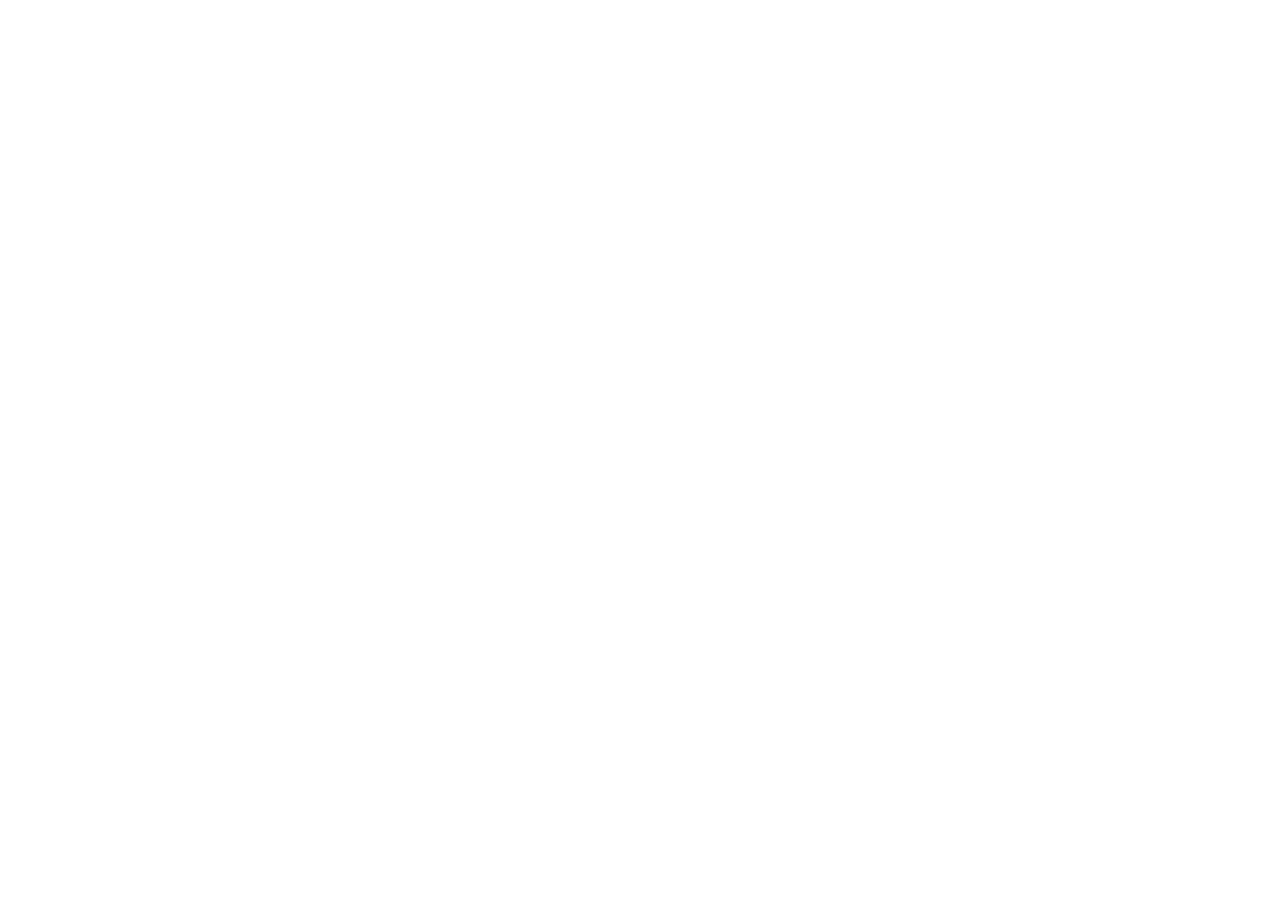
==== index.html @ 4245d14c "Create index.html" ====
<!DOCTYPE html>
<html lang="en">
<head>
    <meta charset="UTF-8">
    <meta http-equiv="X-UA-Compatible" content="IE=edge">
    <meta name="viewport" content="width=device-width, initial-scale=1.0">
    <title>Document</title>
</head>
<body>
    
</body>
</html>
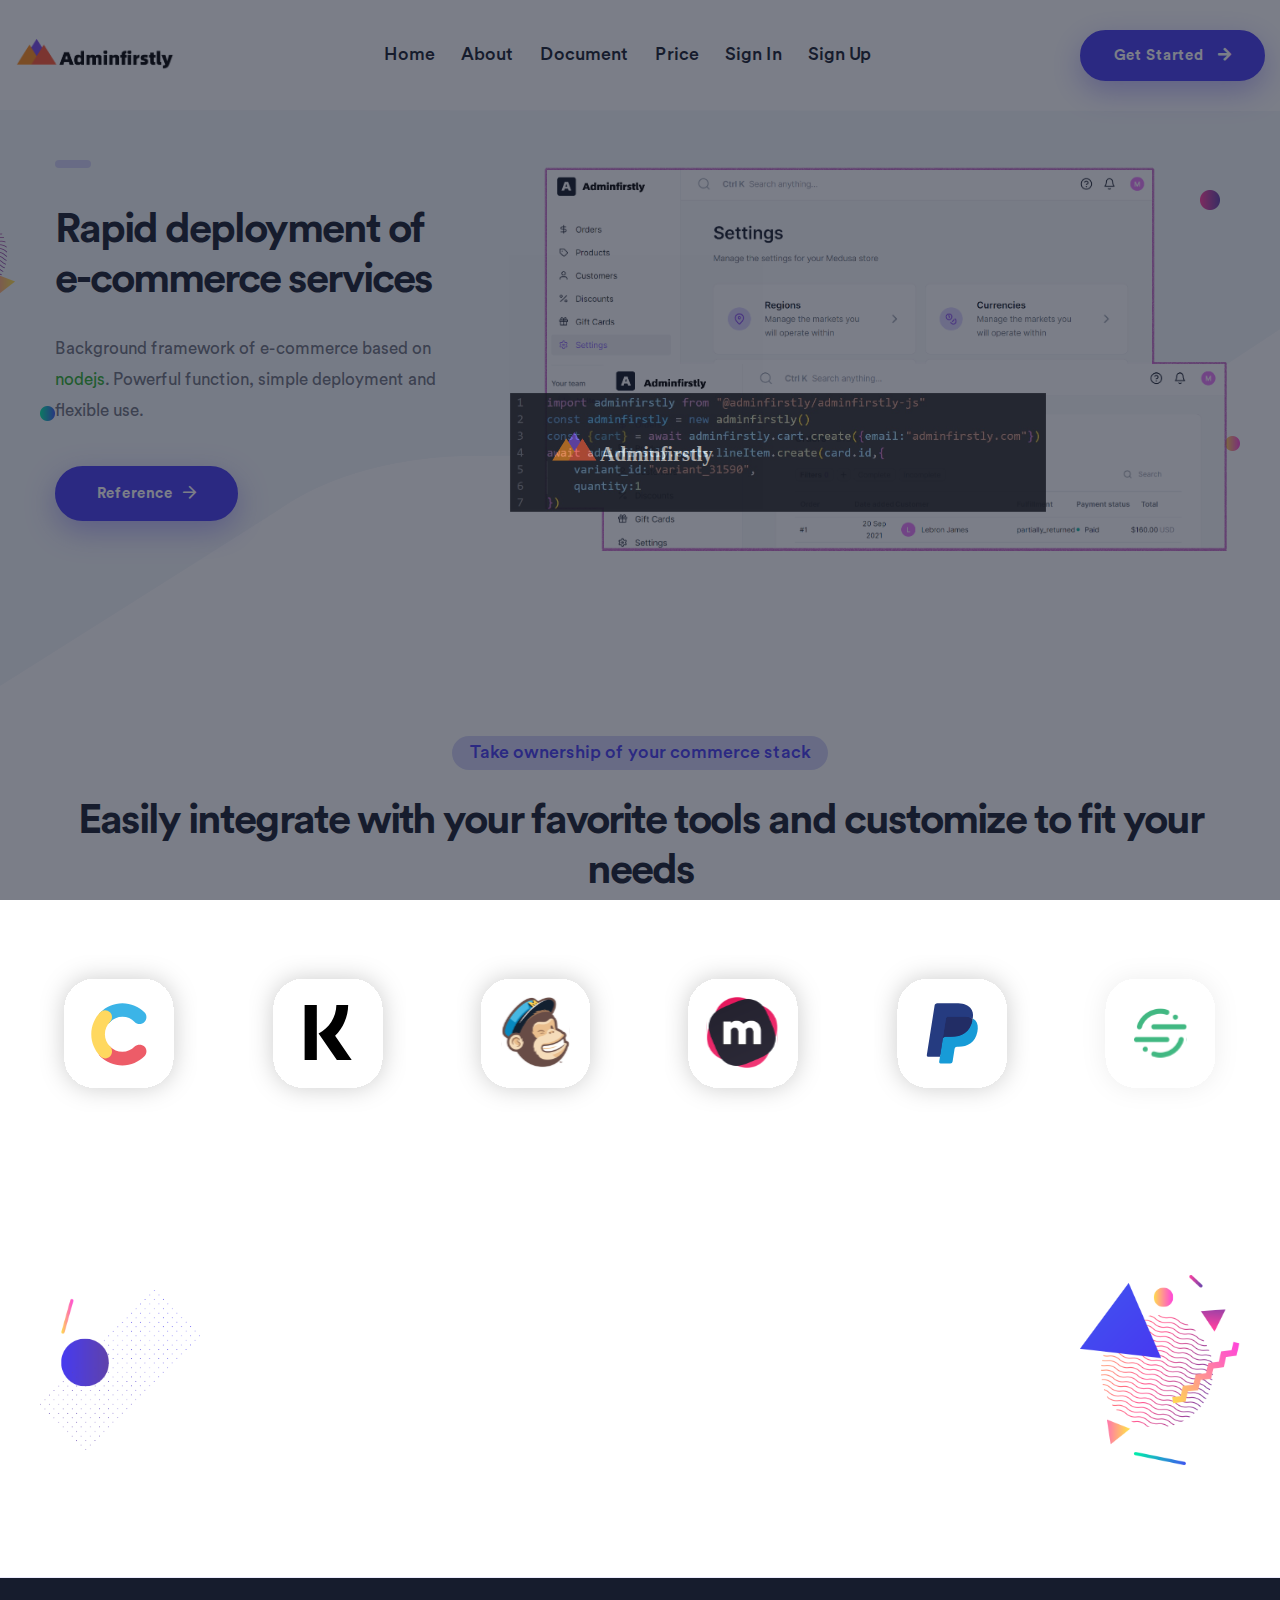
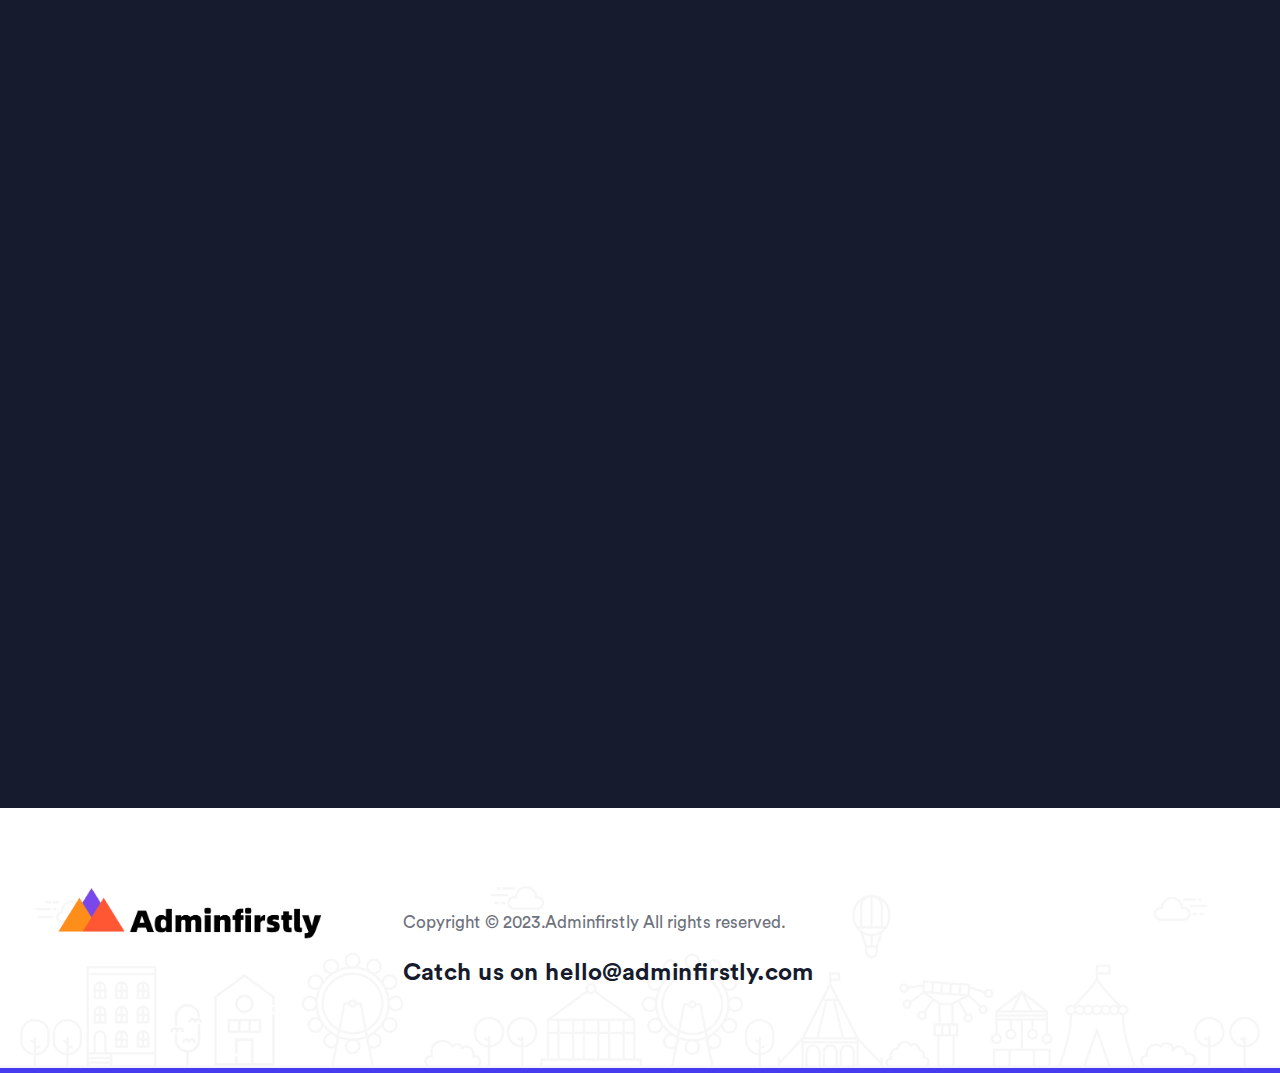
==== commit 1f39d942: "Update index.html" ====
--- a/index.html
+++ b/index.html
@@ -1,12 +1,460 @@
 <!DOCTYPE html>
 <html lang="en">
+
 <head>
     <meta charset="UTF-8">
     <meta http-equiv="X-UA-Compatible" content="IE=edge">
     <meta name="viewport" content="width=device-width, initial-scale=1.0">
-    <title>Document</title>
+    <title>Adminfirstly JS</title>
+
+    <!--====== Bootstrap css ======-->
+    <link rel="stylesheet" href="static/css/bootstrap.min.css">
+    <!--====== Slick Slider ======-->
+    <link rel="stylesheet" href="static/css/slick.min.css">
+    <!--====== Magnific ======-->
+    <link rel="stylesheet" href="static/css/magnific-popup.min.css">
+    <!--====== Nice Select ======-->
+    <link rel="stylesheet" href="static/css/nice-select.min.css">
+    <!--====== Animate CSS ======-->
+    <link rel="stylesheet" href="static/css/animate.min.css">
+    <!--====== Font Awesome ======-->
+    <link rel="stylesheet" href="static/css/all.min.css">
+    <!--====== Flaticon ======-->
+    <link rel="stylesheet" href="static/css/flaticon.css">
+    <!--====== Spacing Css ======-->
+    <link rel="stylesheet" href="static/css/spacing.min.css">
+    <!--====== Main Css ======-->
+    <link rel="stylesheet" href="static/css/style.css">
+    <!--====== Responsive CSS ======-->
+    <link rel="stylesheet" href="static/css/responsive.css">
+    <link rel="stylesheet" href="static/swiper/css/swiper.min.css">
+    <link rel="stylesheet" href="static/layer/theme/default/layer.css">
 </head>
+
 <body>
+    <!--======= Start Preloader =======-->
+    <div id="preloader">
+        <img class="preloader-image" width="180" src="static/picture/logo-dark.svg" alt="preloader">
+    </div>
+    <!--======= End Preloader =======-->
+
+    <!--====== Start Header ======-->
+    <header class="template-header navbar-center sticky-header">
+        <div class="container-fluid container-1430">
+            <div class="header-inner">
+                <div class="header-left">
+                    <div class="branding-and-language-selection">
+                        <div class="brand-logo">
+                            <a href="javascript:void(0)">
+                                <img src="static/picture/logo-1.png" alt="logo">
+                            </a>
+                        </div>
+                        <!-- <div class="language-selection d-none d-md-block">
+                            <select name="language">
+                                <option value="en">English</option>
+                                <option value="bn">Bangla</option>
+                            </select>
+                        </div> -->
+                    </div>
+                </div>
+                <div class="header-center">
+                    <nav class="nav-menu d-none d-xl-block">
+                        <ul>
+                            <li>
+                                <a href="index.html">Home</a>
+                            </li>
+                            <li>
+                                <a href="about.html">About</a>
+                            </li>
+                            
+                            <li>
+                                <a href="javascript:openApi()">Document</a>
+                            </li>
+                            <li>
+                                <a href="pricing.html">Price</a>
+                            </li>
+                            <li class="nav-signin">
+                                <a href="sign-in.html">Sign In</a>
+                            </li>
+                            <li class="nav-signup">
+                                <a href="sign-up.html">Sign Up</a>
+                            </li>
+                            <li class="user-profile">
+                                <i class="far fa-user"></i> <a href="order.html">sd sdfp </a> 
+                            </li>
+                            <li class="sign-out" >
+                                <i class="fa fa-sign-out"></i> <a href="javascript:void(0)">log out</a> 
+                            </li>
+                            
+                        </ul>
+                    </nav>
+                </div>
+                <div class="header-right">
+                    <ul class="header-extra">
+                        <!-- <li class="d-none d-sm-block">
+                            <a href="#" data-toggle="modal" data-target="#search-modal" class="search-btn search-border-right">
+                                <i class="fas fa-search"></i>
+                            </a>
+                        </li> -->
+                        
+                        <li class="d-none d-lg-block">
+                            <a href="javascript:openDoc()" class="template-btn">
+                                Get Started <i class="fas fa-arrow-right"></i>
+                            </a>
+                        </li>
+                        <li class="d-xl-none">
+                            <a href="#" class="navbar-toggler">
+                                <span></span>
+                                <span></span>
+                                <span></span>
+                            </a>
+                        </li>
+                    </ul>
+                </div>
+            </div>
+        </div>
+
+        <!-- Start Mobile Slide Menu -->
+        <div class="mobile-slide-panel">
+            <div class="panel-overlay"></div>
+            <div class="panel-inner">
+                <div class="mobile-logo">
+                    <a href="">
+                        <img src="static/picture/logo-1.png" alt="Landio">
+                    </a>
+                </div>
+                <nav class="mobile-menu">
+                    <ul>
+                        <li>
+                            <a href="index.html">Home</a>
+                        </li>
+                        <li>
+                            <a href="about.html">About</a>
+                        </li>
+                        
+                        <li>
+                            <a href="javascript:openApi()">Document</a>
+                        </li>
+                        <li>
+                            <a href="pricing.html">Price</a>
+                        </li>
+                        <li class="nav-signin">
+                            <a href="sign-in.html">Sign In</a>
+                        </li>
+                        <li class="nav-signup">
+                            <a href="sign-up.html">Sign Up</a>
+                        </li>
+                        <li class="user-profile">
+                            <i class="far fa-user"></i> <a href="order.html">sd sdfp </a> 
+                        </li>
+                        <li class="sign-out" >
+                            <i class="fa fa-sign-out"></i> <a href="javascript:void(0)">log out</a> 
+                        </li>
+                        
+                    </ul>
+                </nav>
+                <a href="#" class="panel-close">
+                    <i class="fal fa-times"></i>
+                </a>
+            </div>
+        </div>
+        <!-- End Mobile Slide Menu -->
+    </header>
+    <!--====== End Header ======-->
+
+    <!-- Start Search From -->
+    <div class="modal fade search-area" id="search-modal" tabindex="-1" role="dialog">
+        <div class="modal-dialog" role="document">
+            <div class="modal-content">
+                <form>
+                    <input type="text" placeholder="Search here...">
+                    <button class="search-btn"><i class="fa fa-search"></i></button>
+                </form>
+            </div>
+        </div>
+    </div>
+    <!-- End Search From -->
+ 
+    <!--====== Start Hero Area ======-->
+    <section class="hero-area-v1">
+        <div class="container">
+            <div class="row no-gutters justify-content-center p-t-50">
+                <div class="col-lg-4 col-md-10 col-sm-9">
+                    <div class="core-feature-text ">
+                        <div class="common-heading tagline-boxed m-b-30">
+                            <span class="tagline"> </span>
+                            <h2 class="title">
+                                Rapid deployment of e-commerce services
+                            </h2>
+                        </div>
+                        <p>
+                            Background framework of e-commerce based on <span style="color:rgb(48, 176, 48);">nodejs</span>.
+                            Powerful function, simple deployment and flexible use.
+                        </p>
+                        <a href="javascript:openDoc()" class="template-btn m-t-40">Reference<i class="far fa-arrow-right"></i></a>
+                    </div>
+                </div>
+                <div class="col-lg-8">
+                    <!-- Feature Box One -->
+                    <div class="row justify-content-center image-boxes-v1 p-l-40 p-l-lg-0">
+                        <div class="active m-b-sm-30">
+                            <div class="thumb">
+                                <img src="static/picture/demo1.png" alt="Image">
+                            </div>
+                        </div>
+                    </div>
+                </div>
+            </div>
+            <div class="hero-particle-effect d-none d-md-block">
+                <img class="particle-1 animate-zoom-fade" src="static/picture/particle-1.png" alt="particle One">
+                <img class="particle-2 animate-float-bob-y" src="static/picture/particle-2.png" alt="particle Two">
+                <img class="particle-3 animate-zoominout" src="static/picture/particle-3.png" alt="particle Three">
+                <img class="particle-4 animate-zoominout" src="static/picture/particle-4.png" alt="particle Four">
+                <img class="particle-5 animate-zoominout" src="static/picture/particle-5.png" alt="particle Five">
+            </div>
+        </div>
+       
+    </section>
+    <!--====== End Hero Area ======-->
+
+    <section class="testimonials-section p-t-50 p-b-50">
+        <div class="container">
+            <div class="row justify-content-center">
+                <div class="col-xl-12 col-lg-12">
+                    <div class="common-heading tagline-boxed text-center m-b-60">
+                        <span class="tagline">Take ownership of your commerce stack</span>
+                        <h2 class="title">Easily integrate with your favorite tools and customize to fit your needs</h2>
+                    </div>
+                </div>
+                <div class="swiper-container">
+                    <div class="swiper-wrapper">
+                      <div class="swiper-slide">
+                          <img src="./static/svg/algolia.svg" alt="">
+                      </div>
+                 
+                      <div class="swiper-slide">
+                          <img src="./static/svg/contentful.svg" alt="">
+                      </div>
+               
+                      <div class="swiper-slide">
+                          <img src="./static/svg/klarna.svg" alt="">
+                      </div>
+                      <div class="swiper-slide">
+                          <img src="./static/svg/mailchimp.svg" alt="">
+                      </div>
+        
+                      <div class="swiper-slide">
+                          <img src="./static/svg/meilisearch.svg" alt="">
+                      </div>
+                      <div class="swiper-slide">
+                          <img src="./static/svg/paypal.svg" alt="">
+                      </div>
+                     
+                      <div class="swiper-slide">
+                          <img src="./static/svg/segment.svg" alt="">
+                      </div>
+                      <div class="swiper-slide">
+                          <img src="./static/svg/sendgrid.svg" alt="">
+                      </div>
+                      <div class="swiper-slide">
+                        <img src="./static/svg/shopify.svg" alt="">
+                      </div>
+                      <div class="swiper-slide">
+                        <img src="./static/svg/slack.svg" alt="">
+                      </div>
+                      <div class="swiper-slide">
+                        <img src="./static/svg/strapi.svg" alt="">
+                      </div>
+                      <div class="swiper-slide">
+                        <img src="./static/svg/twilio.svg" alt="">
+                      </div>
+                    </div>
+                </div>
+             
+            </div>
+            
+        </div>
+    </section>
+
+    <section class="cta-section cta-with-particle border-bottom-primary p-t-50 p-b-50">
+        <div class="container">
+            <div class="row justify-content-center">
+                <div class="col-lg-6">
+                    <div class="cta-content wow fadeInUp" style="visibility: visible; animation-name: fadeInUp;">
+                        <div class="common-heading tagline-boxed m-b-50 text-center">
+                            <span class="tagline">Get in touch</span>
+                            <h2 class="title">Are you a merchant, agency or a potential collaboration partner interested in Adminfirstly?
+                            </h2>
+                        </div>
+
+                        <ul class="cta-btns justify-content-center">
+                            <li>
+                                <a href="#Catchus" class="template-btn">
+                                    Contact us
+                                </a>
+                            </li>
+                            <!-- <li>
+                                <a href="services.html" style="line-height: 50px;">
+                                    I just want to start building
+                                </a>
+                            </li> -->
+                        </ul>
+                    </div>
+                </div>
+            </div>
+            <div class="cta-particle d-none d-md-block">
+                <img class="particle-left" src="static/picture/cta-left-particle-1.png" alt="cta particle 1">
+                <img class="particle-right" src="static/picture/cta-right-particle-1.png" alt="cta particle 2">
+            </div>
+        </div>
+    </section>
+    <!--====== Service Section Start ======-->
+    <section class="service-section bg-heading-color p-t-125 p-b-125">
+        <div class="container">
+            <!-- Common Heading -->
+            <!-- <div class="row justify-content-center">
+                <div class="col-lg-6">
+                    <div class="common-heading tagline-boxed heading-white m-b-50 text-center">
+                        <span class="tagline">What We Do</span>
+                        <h2 class="title">We offer smart saas solutions for better business</h2>
+                    </div>
+                </div>
+            </div> -->
+
+            <!-- Icon Box One -->
+            <div class="row justify-content-center fancy-icon-boxes-v1 boxes-white-version">
+                <div class="col-md-6 col-sm-10 wow fadeInUp" data-wow-delay="0.2s">
+                    <div class="fancy-icon-box m-t-30">
+                        <div class="box-icon">
+                            <img src="static/picture/011.png" alt="service icon one">
+                        </div>
+                        <div class="box-content">
+                            <h4 class="title"><a href="service-details.html">Unlimited extensibility</a></h4>
+                            <p>Break out of your locked solutions, and start developing unique commerce experiences. Adminfirstly's extendable architecture allows you to customize your engine to fit your needs without costly maintenance.</p>
+                        </div>
+                    </div>
+                </div>
+                <div class="col-md-6 col-sm-10 wow fadeInUp" data-wow-delay="0.3s">
+                    <div class="fancy-icon-box m-t-30">
+                        <div class="box-icon">
+                            <img src="static/picture/021.png" alt="service icon one">
+                        </div>
+                        <div class="box-content">
+                            <h4 class="title"><a href="service-details.html">Easy to get started</a></h4>
+                            <p>Our quick starters let you spin up our backend with a fully functional storefront and admin with only a few lines of code. From there on, you can build custom integrations or leverage our pre-built ones.</p>
+                        </div>
+                    </div>
+                </div>
+                <div class="col-md-6 col-sm-10 wow fadeInUp" data-wow-delay="0.4s">
+                    <div class="fancy-icon-box m-t-30">
+                        <div class="box-icon">
+                            <img src="static/picture/03.png" alt="service icon one">
+                        </div>
+                        <div class="box-content">
+                            <h4 class="title"><a href="service-details.html">Production-ready starter</a></h4>
+                            <p>A fully-fledged web shop giving you collections, product pages, customer authentication, checkout flow, and more.</p>
+                        </div>
+                    </div>
+                </div>
+                <div class="col-md-6 col-sm-10 wow fadeInUp" data-wow-delay="0.5s">
+                    <div class="fancy-icon-box m-t-30">
+                        <div class="box-icon">
+                            <img src="static/picture/04.png" alt="service icon one">
+                        </div>
+                        <div class="box-content">
+                            <h4 class="title"><a href="service-details.html">Simple starter template</a></h4>
+                            <p>A simple template for you to get started creating amazing digital commerce experiences.</p>
+                        </div>
+                    </div>
+                </div>
+             
+            </div>
+        </div>
+    </section>
+    <!--====== Service Section End ======-->
+
+ 
+    <a href="#" class="back-to-top" id="scroll-top">
+        <i class="far fa-angle-up"></i>
+    </a>
+    <!--====== End Scroll To Top ======-->
+
+    <!--====== Start Footer ======-->
+    <footer class="template-footer footer-with-image p-t-80 p-b-30">
+        <div class="container">
+            <div class="footer-widgets">
+                <div class="row">
+                    <!-- Single Footer Widget -->
+                    <div class="col-lg-3 col-md-6 col-sm-6">
+                        <div class="widget text-block-widget">
+                            <img src="static/picture/logo-1.png" alt="footer logo">
+                        </div>
+                    </div>
+                    <!-- Single Footer Widget -->
+                    
+                    <!-- Single Footer Widget -->
+                    
+                    <!-- Single Footer Widget -->
+                    <div class="col-lg-9 col-md-6 col-sm-6">
+                        <div class="widget social-widget pl-xl-5">
+                            <!-- <h5 class="widget-title">Follow On</h5>
+                            <ul class="social-links">
+                                <li><a href="#"><i class="fab fa-facebook-f"></i></a></li>
+                                <li><a href="#"><i class="fab fa-twitter"></i></a></li>
+                                <li><a href="#"><i class="fab fa-youtube"></i></a></li>
+                                <li><a href="#"><i class="fab fa-behance"></i></a></li>
+                                <li><a href="#"><i class="fab fa-linkedin"></i></a></li>
+                            </ul> -->
+                            <p class="copyright-text m-t-20">Copyright &copy; 2023.Adminfirstly All rights reserved.</p>
+                            <h4 id="Catchus" class="m-t-20">Catch us on hello@adminfirstly.com</h4>
+                        
+                        </div>
+                    </div>
+                </div>
+            </div>
+        </div>
+    </footer>
+    <!--====== End Footer ======-->
+
+    <!--====== Jquery ======-->
+    <script src="static/js/jquery-3.6.0.min.js"></script>
+    <!--====== Bootstrap ======-->
+    <script src="static/js/bootstrap.min.js"></script>
+    <!--====== Slick slider ======-->
+    <script src="static/js/slick.min.js"></script>
+    <!--====== Magnific ======-->
+    <script src="static/js/jquery.magnific-popup.min.js"></script>
+    <!--====== Isotope Js ======-->
+    <script src="static/js/isotope.pkgd.min.js"></script>
+    <!--====== Inview ======-->
+    <script src="static/js/jquery.inview.min.js"></script>
+    <!--====== Nice Select ======-->
+    <script src="static/js/jquery.nice-select.min.js"></script>
+
+    <script src="static/swiper/js/swiper.min.js"></script>
+    <!--====== Wow ======-->
+    <script src="static/js/wow.min.js"></script>
+    <!--====== Main JS ======-->
+    <script src="static/js/main.js"></script>
+    <script src="static/layer/layer.js"></script>
+    <script>
+        var swiper = new Swiper('.swiper-container', {
+        loop: true, //循环滚动
+        speed: 2500, //滚动速度2500
+        freeMode: true,
+        autoplay: { //匀速滚动
+            delay: 0, //间隔时间0秒
+            stopOnLastSlide: false,
+            disableOnInteraction: false, //触摸后仍然执行
+        },
+        slidesPerView: 6,
     
+        spaceBetween: 50,
+        // init: false,
+    
+    
+        });
+    </script>
 </body>
+
 </html>
--- a/static/css/all.min.css
+++ b/static/css/all.min.css
@@ -0,0 +1,5 @@
+/*!
+ * Font Awesome Pro 5.8.0 by @fontawesome - https://fontawesome.com
+ * License - https://fontawesome.com/license (Commercial License)
+ */
+.fa,.fab,.fal,.far,.fas{-moz-osx-font-smoothing:grayscale;-webkit-font-smoothing:antialiased;display:inline-block;font-style:normal;font-variant:normal;text-rendering:auto;line-height:1}.fa-lg{font-size:1.33333em;line-height:.75em;vertical-align:-.0667em}.fa-xs{font-size:.75em}.fa-sm{font-size:.875em}.fa-1x{font-size:1em}.fa-2x{font-size:2em}.fa-3x{font-size:3em}.fa-4x{font-size:4em}.fa-5x{font-size:5em}.fa-6x{font-size:6em}.fa-7x{font-size:7em}.fa-8x{font-size:8em}.fa-9x{font-size:9em}.fa-10x{font-size:10em}.fa-fw{text-align:center;width:1.25em}.fa-ul{list-style-type:none;margin-left:2.5em;padding-left:0}.fa-ul>li{position:relative}.fa-li{left:-2em;position:absolute;text-align:center;width:2em;line-height:inherit}.fa-border{border:.08em solid #eee;border-radius:.1em;padding:.2em .25em .15em}.fa-pull-left{float:left}.fa-pull-right{float:right}.fa.fa-pull-left,.fab.fa-pull-left,.fal.fa-pull-left,.far.fa-pull-left,.fas.fa-pull-left{margin-right:.3em}.fa.fa-pull-right,.fab.fa-pull-right,.fal.fa-pull-right,.far.fa-pull-right,.fas.fa-pull-right{margin-left:.3em}.fa-spin{animation:fa-spin 2s infinite linear}.fa-pulse{animation:fa-spin 1s infinite steps(8)}@keyframes fa-spin{0%{transform:rotate(0deg)}to{transform:rotate(1turn)}}.fa-rotate-90{-ms-filter:"progid:DXImageTransform.Microsoft.BasicImage(rotation=1)";transform:rotate(90deg)}.fa-rotate-180{-ms-filter:"progid:DXImageTransform.Microsoft.BasicImage(rotation=2)";transform:rotate(180deg)}.fa-rotate-270{-ms-filter:"progid:DXImageTransform.Microsoft.BasicImage(rotation=3)";transform:rotate(270deg)}.fa-flip-horizontal{-ms-filter:"progid:DXImageTransform.Microsoft.BasicImage(rotation=0, mirror=1)";transform:scaleX(-1)}.fa-flip-vertical{transform:scaleY(-1)}.fa-flip-both,.fa-flip-horizontal.fa-flip-vertical,.fa-flip-vertical{-ms-filter:"progid:DXImageTransform.Microsoft.BasicImage(rotation=2, mirror=1)"}.fa-flip-both,.fa-flip-horizontal.fa-flip-vertical{transform:scale(-1)}:root .fa-flip-both,:root .fa-flip-horizontal,:root .fa-flip-vertical,:root .fa-rotate-90,:root .fa-rotate-180,:root .fa-rotate-270{filter:none}.fa-stack{display:inline-block;height:2em;line-height:2em;position:relative;vertical-align:middle;width:2.5em}.fa-stack-1x,.fa-stack-2x{left:0;position:absolute;text-align:center;width:100%}.fa-stack-1x{line-height:inherit}.fa-stack-2x{font-size:2em}.fa-inverse{color:#fff}.fa-500px:before{content:"\f26e"}.fa-abacus:before{content:"\f640"}.fa-accessible-icon:before{content:"\f368"}.fa-accusoft:before{content:"\f369"}.fa-acorn:before{content:"\f6ae"}.fa-acquisitions-incorporated:before{content:"\f6af"}.fa-ad:before{content:"\f641"}.fa-address-book:before{content:"\f2b9"}.fa-address-card:before{content:"\f2bb"}.fa-adjust:before{content:"\f042"}.fa-adn:before{content:"\f170"}.fa-adobe:before{content:"\f778"}.fa-adversal:before{content:"\f36a"}.fa-affiliatetheme:before{content:"\f36b"}.fa-air-freshener:before{content:"\f5d0"}.fa-airbnb:before{content:"\f834"}.fa-alarm-clock:before{content:"\f34e"}.fa-algolia:before{content:"\f36c"}.fa-alicorn:before{content:"\f6b0"}.fa-align-center:before{content:"\f037"}.fa-align-justify:before{content:"\f039"}.fa-align-left:before{content:"\f036"}.fa-align-right:before{content:"\f038"}.fa-alipay:before{content:"\f642"}.fa-allergies:before{content:"\f461"}.fa-amazon:before{content:"\f270"}.fa-amazon-pay:before{content:"\f42c"}.fa-ambulance:before{content:"\f0f9"}.fa-american-sign-language-interpreting:before{content:"\f2a3"}.fa-amilia:before{content:"\f36d"}.fa-analytics:before{content:"\f643"}.fa-anchor:before{content:"\f13d"}.fa-android:before{content:"\f17b"}.fa-angel:before{content:"\f779"}.fa-angellist:before{content:"\f209"}.fa-angle-double-down:before{content:"\f103"}.fa-angle-double-left:before{content:"\f100"}.fa-angle-double-right:before{content:"\f101"}.fa-angle-double-up:before{content:"\f102"}.fa-angle-down:before{content:"\f107"}.fa-angle-left:before{content:"\f104"}.fa-angle-right:before{content:"\f105"}.fa-angle-up:before{content:"\f106"}.fa-angry:before{content:"\f556"}.fa-angrycreative:before{content:"\f36e"}.fa-angular:before{content:"\f420"}.fa-ankh:before{content:"\f644"}.fa-app-store:before{content:"\f36f"}.fa-app-store-ios:before{content:"\f370"}.fa-apper:before{content:"\f371"}.fa-apple:before{content:"\f179"}.fa-apple-alt:before{content:"\f5d1"}.fa-apple-crate:before{content:"\f6b1"}.fa-apple-pay:before{content:"\f415"}.fa-archive:before{content:"\f187"}.fa-archway:before{content:"\f557"}.fa-arrow-alt-circle-down:before{content:"\f358"}.fa-arrow-alt-circle-left:before{content:"\f359"}.fa-arrow-alt-circle-right:before{content:"\f35a"}.fa-arrow-alt-circle-up:before{content:"\f35b"}.fa-arrow-alt-down:before{content:"\f354"}.fa-arrow-alt-from-bottom:before{content:"\f346"}.fa-arrow-alt-from-left:before{content:"\f347"}.fa-arrow-alt-from-right:before{content:"\f348"}.fa-arrow-alt-from-top:before{content:"\f349"}.fa-arrow-alt-left:before{content:"\f355"}.fa-arrow-alt-right:before{content:"\f356"}.fa-arrow-alt-square-down:before{content:"\f350"}.fa-arrow-alt-square-left:before{content:"\f351"}.fa-arrow-alt-square-right:before{content:"\f352"}.fa-arrow-alt-square-up:before{content:"\f353"}.fa-arrow-alt-to-bottom:before{content:"\f34a"}.fa-arrow-alt-to-left:before{content:"\f34b"}.fa-arrow-alt-to-right:before{content:"\f34c"}.fa-arrow-alt-to-top:before{content:"\f34d"}.fa-arrow-alt-up:before{content:"\f357"}.fa-arrow-circle-down:before{content:"\f0ab"}.fa-arrow-circle-left:before{content:"\f0a8"}.fa-arrow-circle-right:before{content:"\f0a9"}.fa-arrow-circle-up:before{content:"\f0aa"}.fa-arrow-down:before{content:"\f063"}.fa-arrow-from-bottom:before{content:"\f342"}.fa-arrow-from-left:before{content:"\f343"}.fa-arrow-from-right:before{content:"\f344"}.fa-arrow-from-top:before{content:"\f345"}.fa-arrow-left:before{content:"\f060"}.fa-arrow-right:before{content:"\f061"}.fa-arrow-square-down:before{content:"\f339"}.fa-arrow-square-left:before{content:"\f33a"}.fa-arrow-square-right:before{content:"\f33b"}.fa-arrow-square-up:before{content:"\f33c"}.fa-arrow-to-bottom:before{content:"\f33d"}.fa-arrow-to-left:before{content:"\f33e"}.fa-arrow-to-right:before{content:"\f340"}.fa-arrow-to-top:before{content:"\f341"}.fa-arrow-up:before{content:"\f062"}.fa-arrows:before{content:"\f047"}.fa-arrows-alt:before{content:"\f0b2"}.fa-arrows-alt-h:before{content:"\f337"}.fa-arrows-alt-v:before{content:"\f338"}.fa-arrows-h:before{content:"\f07e"}.fa-arrows-v:before{content:"\f07d"}.fa-artstation:before{content:"\f77a"}.fa-assistive-listening-systems:before{content:"\f2a2"}.fa-asterisk:before{content:"\f069"}.fa-asymmetrik:before{content:"\f372"}.fa-at:before{content:"\f1fa"}.fa-atlas:before{content:"\f558"}.fa-atlassian:before{content:"\f77b"}.fa-atom:before{content:"\f5d2"}.fa-atom-alt:before{content:"\f5d3"}.fa-audible:before{content:"\f373"}.fa-audio-description:before{content:"\f29e"}.fa-autoprefixer:before{content:"\f41c"}.fa-avianex:before{content:"\f374"}.fa-aviato:before{content:"\f421"}.fa-award:before{content:"\f559"}.fa-aws:before{content:"\f375"}.fa-axe:before{content:"\f6b2"}.fa-axe-battle:before{content:"\f6b3"}.fa-baby:before{content:"\f77c"}.fa-baby-carriage:before{content:"\f77d"}.fa-backpack:before{content:"\f5d4"}.fa-backspace:before{content:"\f55a"}.fa-backward:before{content:"\f04a"}.fa-bacon:before{content:"\f7e5"}.fa-badge:before{content:"\f335"}.fa-badge-check:before{content:"\f336"}.fa-badge-dollar:before{content:"\f645"}.fa-badge-percent:before{content:"\f646"}.fa-badger-honey:before{content:"\f6b4"}.fa-balance-scale:before{content:"\f24e"}.fa-balance-scale-left:before{content:"\f515"}.fa-balance-scale-right:before{content:"\f516"}.fa-ball-pile:before{content:"\f77e"}.fa-ballot:before{content:"\f732"}.fa-ballot-check:before{content:"\f733"}.fa-ban:before{content:"\f05e"}.fa-band-aid:before{content:"\f462"}.fa-bandcamp:before{content:"\f2d5"}.fa-barcode:before{content:"\f02a"}.fa-barcode-alt:before{content:"\f463"}.fa-barcode-read:before{content:"\f464"}.fa-barcode-scan:before{content:"\f465"}.fa-bars:before{content:"\f0c9"}.fa-baseball:before{content:"\f432"}.fa-baseball-ball:before{content:"\f433"}.fa-basketball-ball:before{content:"\f434"}.fa-basketball-hoop:before{content:"\f435"}.fa-bat:before{content:"\f6b5"}.fa-bath:before{content:"\f2cd"}.fa-battery-bolt:before{content:"\f376"}.fa-battery-empty:before{content:"\f244"}.fa-battery-full:before{content:"\f240"}.fa-battery-half:before{content:"\f242"}.fa-battery-quarter:before{content:"\f243"}.fa-battery-slash:before{content:"\f377"}.fa-battery-three-quarters:before{content:"\f241"}.fa-battle-net:before{content:"\f835"}.fa-bed:before{content:"\f236"}.fa-beer:before{content:"\f0fc"}.fa-behance:before{content:"\f1b4"}.fa-behance-square:before{content:"\f1b5"}.fa-bell:before{content:"\f0f3"}.fa-bell-school:before{content:"\f5d5"}.fa-bell-school-slash:before{content:"\f5d6"}.fa-bell-slash:before{content:"\f1f6"}.fa-bells:before{content:"\f77f"}.fa-bezier-curve:before{content:"\f55b"}.fa-bible:before{content:"\f647"}.fa-bicycle:before{content:"\f206"}.fa-bimobject:before{content:"\f378"}.fa-binoculars:before{content:"\f1e5"}.fa-biohazard:before{content:"\f780"}.fa-birthday-cake:before{content:"\f1fd"}.fa-bitbucket:before{content:"\f171"}.fa-bitcoin:before{content:"\f379"}.fa-bity:before{content:"\f37a"}.fa-black-tie:before{content:"\f27e"}.fa-blackberry:before{content:"\f37b"}.fa-blanket:before{content:"\f498"}.fa-blender:before{content:"\f517"}.fa-blender-phone:before{content:"\f6b6"}.fa-blind:before{content:"\f29d"}.fa-blog:before{content:"\f781"}.fa-blogger:before{content:"\f37c"}.fa-blogger-b:before{content:"\f37d"}.fa-bluetooth:before{content:"\f293"}.fa-bluetooth-b:before{content:"\f294"}.fa-bold:before{content:"\f032"}.fa-bolt:before{content:"\f0e7"}.fa-bomb:before{content:"\f1e2"}.fa-bone:before{content:"\f5d7"}.fa-bone-break:before{content:"\f5d8"}.fa-bong:before{content:"\f55c"}.fa-book:before{content:"\f02d"}.fa-book-alt:before{content:"\f5d9"}.fa-book-dead:before{content:"\f6b7"}.fa-book-heart:before{content:"\f499"}.fa-book-medical:before{content:"\f7e6"}.fa-book-open:before{content:"\f518"}.fa-book-reader:before{content:"\f5da"}.fa-book-spells:before{content:"\f6b8"}.fa-book-user:before{content:"\f7e7"}.fa-bookmark:before{content:"\f02e"}.fa-books:before{content:"\f5db"}.fa-books-medical:before{content:"\f7e8"}.fa-boot:before{content:"\f782"}.fa-booth-curtain:before{content:"\f734"}.fa-bootstrap:before{content:"\f836"}.fa-bow-arrow:before{content:"\f6b9"}.fa-bowling-ball:before{content:"\f436"}.fa-bowling-pins:before{content:"\f437"}.fa-box:before{content:"\f466"}.fa-box-alt:before{content:"\f49a"}.fa-box-ballot:before{content:"\f735"}.fa-box-check:before{content:"\f467"}.fa-box-fragile:before{content:"\f49b"}.fa-box-full:before{content:"\f49c"}.fa-box-heart:before{content:"\f49d"}.fa-box-open:before{content:"\f49e"}.fa-box-up:before{content:"\f49f"}.fa-box-usd:before{content:"\f4a0"}.fa-boxes:before{content:"\f468"}.fa-boxes-alt:before{content:"\f4a1"}.fa-boxing-glove:before{content:"\f438"}.fa-brackets:before{content:"\f7e9"}.fa-brackets-curly:before{content:"\f7ea"}.fa-braille:before{content:"\f2a1"}.fa-brain:before{content:"\f5dc"}.fa-bread-loaf:before{content:"\f7eb"}.fa-bread-slice:before{content:"\f7ec"}.fa-briefcase:before{content:"\f0b1"}.fa-briefcase-medical:before{content:"\f469"}.fa-broadcast-tower:before{content:"\f519"}.fa-broom:before{content:"\f51a"}.fa-browser:before{content:"\f37e"}.fa-brush:before{content:"\f55d"}.fa-btc:before{content:"\f15a"}.fa-buffer:before{content:"\f837"}.fa-bug:before{content:"\f188"}.fa-building:before{content:"\f1ad"}.fa-bullhorn:before{content:"\f0a1"}.fa-bullseye:before{content:"\f140"}.fa-bullseye-arrow:before{content:"\f648"}.fa-bullseye-pointer:before{content:"\f649"}.fa-burn:before{content:"\f46a"}.fa-buromobelexperte:before{content:"\f37f"}.fa-burrito:before{content:"\f7ed"}.fa-bus:before{content:"\f207"}.fa-bus-alt:before{content:"\f55e"}.fa-bus-school:before{content:"\f5dd"}.fa-business-time:before{content:"\f64a"}.fa-buysellads:before{content:"\f20d"}.fa-cabinet-filing:before{content:"\f64b"}.fa-calculator:before{content:"\f1ec"}.fa-calculator-alt:before{content:"\f64c"}.fa-calendar:before{content:"\f133"}.fa-calendar-alt:before{content:"\f073"}.fa-calendar-check:before{content:"\f274"}.fa-calendar-day:before{content:"\f783"}.fa-calendar-edit:before{content:"\f333"}.fa-calendar-exclamation:before{content:"\f334"}.fa-calendar-minus:before{content:"\f272"}.fa-calendar-plus:before{content:"\f271"}.fa-calendar-star:before{content:"\f736"}.fa-calendar-times:before{content:"\f273"}.fa-calendar-week:before{content:"\f784"}.fa-camera:before{content:"\f030"}.fa-camera-alt:before{content:"\f332"}.fa-camera-retro:before{content:"\f083"}.fa-campfire:before{content:"\f6ba"}.fa-campground:before{content:"\f6bb"}.fa-canadian-maple-leaf:before{content:"\f785"}.fa-candle-holder:before{content:"\f6bc"}.fa-candy-cane:before{content:"\f786"}.fa-candy-corn:before{content:"\f6bd"}.fa-cannabis:before{content:"\f55f"}.fa-capsules:before{content:"\f46b"}.fa-car:before{content:"\f1b9"}.fa-car-alt:before{content:"\f5de"}.fa-car-battery:before{content:"\f5df"}.fa-car-bump:before{content:"\f5e0"}.fa-car-crash:before{content:"\f5e1"}.fa-car-garage:before{content:"\f5e2"}.fa-car-mechanic:before{content:"\f5e3"}.fa-car-side:before{content:"\f5e4"}.fa-car-tilt:before{content:"\f5e5"}.fa-car-wash:before{content:"\f5e6"}.fa-caret-circle-down:before{content:"\f32d"}.fa-caret-circle-left:before{content:"\f32e"}.fa-caret-circle-right:before{content:"\f330"}.fa-caret-circle-up:before{content:"\f331"}.fa-caret-down:before{content:"\f0d7"}.fa-caret-left:before{content:"\f0d9"}.fa-caret-right:before{content:"\f0da"}.fa-caret-square-down:before{content:"\f150"}.fa-caret-square-left:before{content:"\f191"}.fa-caret-square-right:before{content:"\f152"}.fa-caret-square-up:before{content:"\f151"}.fa-caret-up:before{content:"\f0d8"}.fa-carrot:before{content:"\f787"}.fa-cart-arrow-down:before{content:"\f218"}.fa-cart-plus:before{content:"\f217"}.fa-cash-register:before{content:"\f788"}.fa-cat:before{content:"\f6be"}.fa-cauldron:before{content:"\f6bf"}.fa-cc-amazon-pay:before{content:"\f42d"}.fa-cc-amex:before{content:"\f1f3"}.fa-cc-apple-pay:before{content:"\f416"}.fa-cc-diners-club:before{content:"\f24c"}.fa-cc-discover:before{content:"\f1f2"}.fa-cc-jcb:before{content:"\f24b"}.fa-cc-mastercard:before{content:"\f1f1"}.fa-cc-paypal:before{content:"\f1f4"}.fa-cc-stripe:before{content:"\f1f5"}.fa-cc-visa:before{content:"\f1f0"}.fa-centercode:before{content:"\f380"}.fa-centos:before{content:"\f789"}.fa-certificate:before{content:"\f0a3"}.fa-chair:before{content:"\f6c0"}.fa-chair-office:before{content:"\f6c1"}.fa-chalkboard:before{content:"\f51b"}.fa-chalkboard-teacher:before{content:"\f51c"}.fa-charging-station:before{content:"\f5e7"}.fa-chart-area:before{content:"\f1fe"}.fa-chart-bar:before{content:"\f080"}.fa-chart-line:before{content:"\f201"}.fa-chart-line-down:before{content:"\f64d"}.fa-chart-network:before{content:"\f78a"}.fa-chart-pie:before{content:"\f200"}.fa-chart-pie-alt:before{content:"\f64e"}.fa-chart-scatter:before{content:"\f7ee"}.fa-check:before{content:"\f00c"}.fa-check-circle:before{content:"\f058"}.fa-check-double:before{content:"\f560"}.fa-check-square:before{content:"\f14a"}.fa-cheese:before{content:"\f7ef"}.fa-cheese-swiss:before{content:"\f7f0"}.fa-cheeseburger:before{content:"\f7f1"}.fa-chess:before{content:"\f439"}.fa-chess-bishop:before{content:"\f43a"}.fa-chess-bishop-alt:before{content:"\f43b"}.fa-chess-board:before{content:"\f43c"}.fa-chess-clock:before{content:"\f43d"}.fa-chess-clock-alt:before{content:"\f43e"}.fa-chess-king:before{content:"\f43f"}.fa-chess-king-alt:before{content:"\f440"}.fa-chess-knight:before{content:"\f441"}.fa-chess-knight-alt:before{content:"\f442"}.fa-chess-pawn:before{content:"\f443"}.fa-chess-pawn-alt:before{content:"\f444"}.fa-chess-queen:before{content:"\f445"}.fa-chess-queen-alt:before{content:"\f446"}.fa-chess-rook:before{content:"\f447"}.fa-chess-rook-alt:before{content:"\f448"}.fa-chevron-circle-down:before{content:"\f13a"}.fa-chevron-circle-left:before{content:"\f137"}.fa-chevron-circle-right:before{content:"\f138"}.fa-chevron-circle-up:before{content:"\f139"}.fa-chevron-double-down:before{content:"\f322"}.fa-chevron-double-left:before{content:"\f323"}.fa-chevron-double-right:before{content:"\f324"}.fa-chevron-double-up:before{content:"\f325"}.fa-chevron-down:before{content:"\f078"}.fa-chevron-left:before{content:"\f053"}.fa-chevron-right:before{content:"\f054"}.fa-chevron-square-down:before{content:"\f329"}.fa-chevron-square-left:before{content:"\f32a"}.fa-chevron-square-right:before{content:"\f32b"}.fa-chevron-square-up:before{content:"\f32c"}.fa-chevron-up:before{content:"\f077"}.fa-child:before{content:"\f1ae"}.fa-chimney:before{content:"\f78b"}.fa-chrome:before{content:"\f268"}.fa-chromecast:before{content:"\f838"}.fa-church:before{content:"\f51d"}.fa-circle:before{content:"\f111"}.fa-circle-notch:before{content:"\f1ce"}.fa-city:before{content:"\f64f"}.fa-claw-marks:before{content:"\f6c2"}.fa-clinic-medical:before{content:"\f7f2"}.fa-clipboard:before{content:"\f328"}.fa-clipboard-check:before{content:"\f46c"}.fa-clipboard-list:before{content:"\f46d"}.fa-clipboard-list-check:before{content:"\f737"}.fa-clipboard-prescription:before{content:"\f5e8"}.fa-clipboard-user:before{content:"\f7f3"}.fa-clock:before{content:"\f017"}.fa-clone:before{content:"\f24d"}.fa-closed-captioning:before{content:"\f20a"}.fa-cloud:before{content:"\f0c2"}.fa-cloud-download:before{content:"\f0ed"}.fa-cloud-download-alt:before{content:"\f381"}.fa-cloud-drizzle:before{content:"\f738"}.fa-cloud-hail:before{content:"\f739"}.fa-cloud-hail-mixed:before{content:"\f73a"}.fa-cloud-meatball:before{content:"\f73b"}.fa-cloud-moon:before{content:"\f6c3"}.fa-cloud-moon-rain:before{content:"\f73c"}.fa-cloud-rain:before{content:"\f73d"}.fa-cloud-rainbow:before{content:"\f73e"}.fa-cloud-showers:before{content:"\f73f"}.fa-cloud-showers-heavy:before{content:"\f740"}.fa-cloud-sleet:before{content:"\f741"}.fa-cloud-snow:before{content:"\f742"}.fa-cloud-sun:before{content:"\f6c4"}.fa-cloud-sun-rain:before{content:"\f743"}.fa-cloud-upload:before{content:"\f0ee"}.fa-cloud-upload-alt:before{content:"\f382"}.fa-clouds:before{content:"\f744"}.fa-clouds-moon:before{content:"\f745"}.fa-clouds-sun:before{content:"\f746"}.fa-cloudscale:before{content:"\f383"}.fa-cloudsmith:before{content:"\f384"}.fa-cloudversify:before{content:"\f385"}.fa-club:before{content:"\f327"}.fa-cocktail:before{content:"\f561"}.fa-code:before{content:"\f121"}.fa-code-branch:before{content:"\f126"}.fa-code-commit:before{content:"\f386"}.fa-code-merge:before{content:"\f387"}.fa-codepen:before{content:"\f1cb"}.fa-codiepie:before{content:"\f284"}.fa-coffee:before{content:"\f0f4"}.fa-coffee-togo:before{content:"\f6c5"}.fa-coffin:before{content:"\f6c6"}.fa-cog:before{content:"\f013"}.fa-cogs:before{content:"\f085"}.fa-coins:before{content:"\f51e"}.fa-columns:before{content:"\f0db"}.fa-comment:before{content:"\f075"}.fa-comment-alt:before{content:"\f27a"}.fa-comment-alt-check:before{content:"\f4a2"}.fa-comment-alt-dollar:before{content:"\f650"}.fa-comment-alt-dots:before{content:"\f4a3"}.fa-comment-alt-edit:before{content:"\f4a4"}.fa-comment-alt-exclamation:before{content:"\f4a5"}.fa-comment-alt-lines:before{content:"\f4a6"}.fa-comment-alt-medical:before{content:"\f7f4"}.fa-comment-alt-minus:before{content:"\f4a7"}.fa-comment-alt-plus:before{content:"\f4a8"}.fa-comment-alt-slash:before{content:"\f4a9"}.fa-comment-alt-smile:before{content:"\f4aa"}.fa-comment-alt-times:before{content:"\f4ab"}.fa-comment-check:before{content:"\f4ac"}.fa-comment-dollar:before{content:"\f651"}.fa-comment-dots:before{content:"\f4ad"}.fa-comment-edit:before{content:"\f4ae"}.fa-comment-exclamation:before{content:"\f4af"}.fa-comment-lines:before{content:"\f4b0"}.fa-comment-medical:before{content:"\f7f5"}.fa-comment-minus:before{content:"\f4b1"}.fa-comment-plus:before{content:"\f4b2"}.fa-comment-slash:before{content:"\f4b3"}.fa-comment-smile:before{content:"\f4b4"}.fa-comment-times:before{content:"\f4b5"}.fa-comments:before{content:"\f086"}.fa-comments-alt:before{content:"\f4b6"}.fa-comments-alt-dollar:before{content:"\f652"}.fa-comments-dollar:before{content:"\f653"}.fa-compact-disc:before{content:"\f51f"}.fa-compass:before{content:"\f14e"}.fa-compass-slash:before{content:"\f5e9"}.fa-compress:before{content:"\f066"}.fa-compress-alt:before{content:"\f422"}.fa-compress-arrows-alt:before{content:"\f78c"}.fa-compress-wide:before{content:"\f326"}.fa-concierge-bell:before{content:"\f562"}.fa-confluence:before{content:"\f78d"}.fa-connectdevelop:before{content:"\f20e"}.fa-container-storage:before{content:"\f4b7"}.fa-contao:before{content:"\f26d"}.fa-conveyor-belt:before{content:"\f46e"}.fa-conveyor-belt-alt:before{content:"\f46f"}.fa-cookie:before{content:"\f563"}.fa-cookie-bite:before{content:"\f564"}.fa-copy:before{content:"\f0c5"}.fa-copyright:before{content:"\f1f9"}.fa-corn:before{content:"\f6c7"}.fa-couch:before{content:"\f4b8"}.fa-cow:before{content:"\f6c8"}.fa-cpanel:before{content:"\f388"}.fa-creative-commons:before{content:"\f25e"}.fa-creative-commons-by:before{content:"\f4e7"}.fa-creative-commons-nc:before{content:"\f4e8"}.fa-creative-commons-nc-eu:before{content:"\f4e9"}.fa-creative-commons-nc-jp:before{content:"\f4ea"}.fa-creative-commons-nd:before{content:"\f4eb"}.fa-creative-commons-pd:before{content:"\f4ec"}.fa-creative-commons-pd-alt:before{content:"\f4ed"}.fa-creative-commons-remix:before{content:"\f4ee"}.fa-creative-commons-sa:before{content:"\f4ef"}.fa-creative-commons-sampling:before{content:"\f4f0"}.fa-creative-commons-sampling-plus:before{content:"\f4f1"}.fa-creative-commons-share:before{content:"\f4f2"}.fa-creative-commons-zero:before{content:"\f4f3"}.fa-credit-card:before{content:"\f09d"}.fa-credit-card-blank:before{content:"\f389"}.fa-credit-card-front:before{content:"\f38a"}.fa-cricket:before{content:"\f449"}.fa-critical-role:before{content:"\f6c9"}.fa-croissant:before{content:"\f7f6"}.fa-crop:before{content:"\f125"}.fa-crop-alt:before{content:"\f565"}.fa-cross:before{content:"\f654"}.fa-crosshairs:before{content:"\f05b"}.fa-crow:before{content:"\f520"}.fa-crown:before{content:"\f521"}.fa-crutch:before{content:"\f7f7"}.fa-crutches:before{content:"\f7f8"}.fa-css3:before{content:"\f13c"}.fa-css3-alt:before{content:"\f38b"}.fa-cube:before{content:"\f1b2"}.fa-cubes:before{content:"\f1b3"}.fa-curling:before{content:"\f44a"}.fa-cut:before{content:"\f0c4"}.fa-cuttlefish:before{content:"\f38c"}.fa-d-and-d:before{content:"\f38d"}.fa-d-and-d-beyond:before{content:"\f6ca"}.fa-dagger:before{content:"\f6cb"}.fa-dashcube:before{content:"\f210"}.fa-database:before{content:"\f1c0"}.fa-deaf:before{content:"\f2a4"}.fa-debug:before{content:"\f7f9"}.fa-deer:before{content:"\f78e"}.fa-deer-rudolph:before{content:"\f78f"}.fa-delicious:before{content:"\f1a5"}.fa-democrat:before{content:"\f747"}.fa-deploydog:before{content:"\f38e"}.fa-deskpro:before{content:"\f38f"}.fa-desktop:before{content:"\f108"}.fa-desktop-alt:before{content:"\f390"}.fa-dev:before{content:"\f6cc"}.fa-deviantart:before{content:"\f1bd"}.fa-dewpoint:before{content:"\f748"}.fa-dharmachakra:before{content:"\f655"}.fa-dhl:before{content:"\f790"}.fa-diagnoses:before{content:"\f470"}.fa-diamond:before{content:"\f219"}.fa-diaspora:before{content:"\f791"}.fa-dice:before{content:"\f522"}.fa-dice-d10:before{content:"\f6cd"}.fa-dice-d12:before{content:"\f6ce"}.fa-dice-d20:before{content:"\f6cf"}.fa-dice-d4:before{content:"\f6d0"}.fa-dice-d6:before{content:"\f6d1"}.fa-dice-d8:before{content:"\f6d2"}.fa-dice-five:before{content:"\f523"}.fa-dice-four:before{content:"\f524"}.fa-dice-one:before{content:"\f525"}.fa-dice-six:before{content:"\f526"}.fa-dice-three:before{content:"\f527"}.fa-dice-two:before{content:"\f528"}.fa-digg:before{content:"\f1a6"}.fa-digital-ocean:before{content:"\f391"}.fa-digital-tachograph:before{content:"\f566"}.fa-diploma:before{content:"\f5ea"}.fa-directions:before{content:"\f5eb"}.fa-discord:before{content:"\f392"}.fa-discourse:before{content:"\f393"}.fa-disease:before{content:"\f7fa"}.fa-divide:before{content:"\f529"}.fa-dizzy:before{content:"\f567"}.fa-dna:before{content:"\f471"}.fa-do-not-enter:before{content:"\f5ec"}.fa-dochub:before{content:"\f394"}.fa-docker:before{content:"\f395"}.fa-dog:before{content:"\f6d3"}.fa-dog-leashed:before{content:"\f6d4"}.fa-dollar-sign:before{content:"\f155"}.fa-dolly:before{content:"\f472"}.fa-dolly-empty:before{content:"\f473"}.fa-dolly-flatbed:before{content:"\f474"}.fa-dolly-flatbed-alt:before{content:"\f475"}.fa-dolly-flatbed-empty:before{content:"\f476"}.fa-donate:before{content:"\f4b9"}.fa-door-closed:before{content:"\f52a"}.fa-door-open:before{content:"\f52b"}.fa-dot-circle:before{content:"\f192"}.fa-dove:before{content:"\f4ba"}.fa-download:before{content:"\f019"}.fa-draft2digital:before{content:"\f396"}.fa-drafting-compass:before{content:"\f568"}.fa-dragon:before{content:"\f6d5"}.fa-draw-circle:before{content:"\f5ed"}.fa-draw-polygon:before{content:"\f5ee"}.fa-draw-square:before{content:"\f5ef"}.fa-dreidel:before{content:"\f792"}.fa-dribbble:before{content:"\f17d"}.fa-dribbble-square:before{content:"\f397"}.fa-dropbox:before{content:"\f16b"}.fa-drum:before{content:"\f569"}.fa-drum-steelpan:before{content:"\f56a"}.fa-drumstick:before{content:"\f6d6"}.fa-drumstick-bite:before{content:"\f6d7"}.fa-drupal:before{content:"\f1a9"}.fa-duck:before{content:"\f6d8"}.fa-dumbbell:before{content:"\f44b"}.fa-dumpster:before{content:"\f793"}.fa-dumpster-fire:before{content:"\f794"}.fa-dungeon:before{content:"\f6d9"}.fa-dyalog:before{content:"\f399"}.fa-ear:before{content:"\f5f0"}.fa-ear-muffs:before{content:"\f795"}.fa-earlybirds:before{content:"\f39a"}.fa-ebay:before{content:"\f4f4"}.fa-eclipse:before{content:"\f749"}.fa-eclipse-alt:before{content:"\f74a"}.fa-edge:before{content:"\f282"}.fa-edit:before{content:"\f044"}.fa-egg:before{content:"\f7fb"}.fa-egg-fried:before{content:"\f7fc"}.fa-eject:before{content:"\f052"}.fa-elementor:before{content:"\f430"}.fa-elephant:before{content:"\f6da"}.fa-ellipsis-h:before{content:"\f141"}.fa-ellipsis-h-alt:before{content:"\f39b"}.fa-ellipsis-v:before{content:"\f142"}.fa-ellipsis-v-alt:before{content:"\f39c"}.fa-ello:before{content:"\f5f1"}.fa-ember:before{content:"\f423"}.fa-empire:before{content:"\f1d1"}.fa-empty-set:before{content:"\f656"}.fa-engine-warning:before{content:"\f5f2"}.fa-envelope:before{content:"\f0e0"}.fa-envelope-open:before{content:"\f2b6"}.fa-envelope-open-dollar:before{content:"\f657"}.fa-envelope-open-text:before{content:"\f658"}.fa-envelope-square:before{content:"\f199"}.fa-envira:before{content:"\f299"}.fa-equals:before{content:"\f52c"}.fa-eraser:before{content:"\f12d"}.fa-erlang:before{content:"\f39d"}.fa-ethereum:before{content:"\f42e"}.fa-ethernet:before{content:"\f796"}.fa-etsy:before{content:"\f2d7"}.fa-euro-sign:before{content:"\f153"}.fa-evernote:before{content:"\f839"}.fa-exchange:before{content:"\f0ec"}.fa-exchange-alt:before{content:"\f362"}.fa-exclamation:before{content:"\f12a"}.fa-exclamation-circle:before{content:"\f06a"}.fa-exclamation-square:before{content:"\f321"}.fa-exclamation-triangle:before{content:"\f071"}.fa-expand:before{content:"\f065"}.fa-expand-alt:before{content:"\f424"}.fa-expand-arrows:before{content:"\f31d"}.fa-expand-arrows-alt:before{content:"\f31e"}.fa-expand-wide:before{content:"\f320"}.fa-expeditedssl:before{content:"\f23e"}.fa-external-link:before{content:"\f08e"}.fa-external-link-alt:before{content:"\f35d"}.fa-external-link-square:before{content:"\f14c"}.fa-external-link-square-alt:before{content:"\f360"}.fa-eye:before{content:"\f06e"}.fa-eye-dropper:before{content:"\f1fb"}.fa-eye-evil:before{content:"\f6db"}.fa-eye-slash:before{content:"\f070"}.fa-facebook:before{content:"\f09a"}.fa-facebook-f:before{content:"\f39e"}.fa-facebook-messenger:before{content:"\f39f"}.fa-facebook-square:before{content:"\f082"}.fa-fantasy-flight-games:before{content:"\f6dc"}.fa-fast-backward:before{content:"\f049"}.fa-fast-forward:before{content:"\f050"}.fa-fax:before{content:"\f1ac"}.fa-feather:before{content:"\f52d"}.fa-feather-alt:before{content:"\f56b"}.fa-fedex:before{content:"\f797"}.fa-fedora:before{content:"\f798"}.fa-female:before{content:"\f182"}.fa-field-hockey:before{content:"\f44c"}.fa-fighter-jet:before{content:"\f0fb"}.fa-figma:before{content:"\f799"}.fa-file:before{content:"\f15b"}.fa-file-alt:before{content:"\f15c"}.fa-file-archive:before{content:"\f1c6"}.fa-file-audio:before{content:"\f1c7"}.fa-file-certificate:before{content:"\f5f3"}.fa-file-chart-line:before{content:"\f659"}.fa-file-chart-pie:before{content:"\f65a"}.fa-file-check:before{content:"\f316"}.fa-file-code:before{content:"\f1c9"}.fa-file-contract:before{content:"\f56c"}.fa-file-csv:before{content:"\f6dd"}.fa-file-download:before{content:"\f56d"}.fa-file-edit:before{content:"\f31c"}.fa-file-excel:before{content:"\f1c3"}.fa-file-exclamation:before{content:"\f31a"}.fa-file-export:before{content:"\f56e"}.fa-file-image:before{content:"\f1c5"}.fa-file-import:before{content:"\f56f"}.fa-file-invoice:before{content:"\f570"}.fa-file-invoice-dollar:before{content:"\f571"}.fa-file-medical:before{content:"\f477"}.fa-file-medical-alt:before{content:"\f478"}.fa-file-minus:before{content:"\f318"}.fa-file-pdf:before{content:"\f1c1"}.fa-file-plus:before{content:"\f319"}.fa-file-powerpoint:before{content:"\f1c4"}.fa-file-prescription:before{content:"\f572"}.fa-file-signature:before{content:"\f573"}.fa-file-spreadsheet:before{content:"\f65b"}.fa-file-times:before{content:"\f317"}.fa-file-upload:before{content:"\f574"}.fa-file-user:before{content:"\f65c"}.fa-file-video:before{content:"\f1c8"}.fa-file-word:before{content:"\f1c2"}.fa-files-medical:before{content:"\f7fd"}.fa-fill:before{content:"\f575"}.fa-fill-drip:before{content:"\f576"}.fa-film:before{content:"\f008"}.fa-film-alt:before{content:"\f3a0"}.fa-filter:before{content:"\f0b0"}.fa-fingerprint:before{content:"\f577"}.fa-fire:before{content:"\f06d"}.fa-fire-alt:before{content:"\f7e4"}.fa-fire-extinguisher:before{content:"\f134"}.fa-fire-smoke:before{content:"\f74b"}.fa-firefox:before{content:"\f269"}.fa-fireplace:before{content:"\f79a"}.fa-first-aid:before{content:"\f479"}.fa-first-order:before{content:"\f2b0"}.fa-first-order-alt:before{content:"\f50a"}.fa-firstdraft:before{content:"\f3a1"}.fa-fish:before{content:"\f578"}.fa-fish-cooked:before{content:"\f7fe"}.fa-fist-raised:before{content:"\f6de"}.fa-flag:before{content:"\f024"}.fa-flag-alt:before{content:"\f74c"}.fa-flag-checkered:before{content:"\f11e"}.fa-flag-usa:before{content:"\f74d"}.fa-flame:before{content:"\f6df"}.fa-flask:before{content:"\f0c3"}.fa-flask-poison:before{content:"\f6e0"}.fa-flask-potion:before{content:"\f6e1"}.fa-flickr:before{content:"\f16e"}.fa-flipboard:before{content:"\f44d"}.fa-flower:before{content:"\f7ff"}.fa-flower-daffodil:before{content:"\f800"}.fa-flower-tulip:before{content:"\f801"}.fa-flushed:before{content:"\f579"}.fa-fly:before{content:"\f417"}.fa-fog:before{content:"\f74e"}.fa-folder:before{content:"\f07b"}.fa-folder-minus:before{content:"\f65d"}.fa-folder-open:before{content:"\f07c"}.fa-folder-plus:before{content:"\f65e"}.fa-folder-times:before{content:"\f65f"}.fa-folder-tree:before{content:"\f802"}.fa-folders:before{content:"\f660"}.fa-font:before{content:"\f031"}.fa-font-awesome:before{content:"\f2b4"}.fa-font-awesome-alt:before{content:"\f35c"}.fa-font-awesome-flag:before{content:"\f425"}.fa-font-awesome-logo-full:before{content:"\f4e6"}.fa-fonticons:before{content:"\f280"}.fa-fonticons-fi:before{content:"\f3a2"}.fa-football-ball:before{content:"\f44e"}.fa-football-helmet:before{content:"\f44f"}.fa-forklift:before{content:"\f47a"}.fa-fort-awesome:before{content:"\f286"}.fa-fort-awesome-alt:before{content:"\f3a3"}.fa-forumbee:before{content:"\f211"}.fa-forward:before{content:"\f04e"}.fa-foursquare:before{content:"\f180"}.fa-fragile:before{content:"\f4bb"}.fa-free-code-camp:before{content:"\f2c5"}.fa-freebsd:before{content:"\f3a4"}.fa-french-fries:before{content:"\f803"}.fa-frog:before{content:"\f52e"}.fa-frosty-head:before{content:"\f79b"}.fa-frown:before{content:"\f119"}.fa-frown-open:before{content:"\f57a"}.fa-fulcrum:before{content:"\f50b"}.fa-function:before{content:"\f661"}.fa-funnel-dollar:before{content:"\f662"}.fa-futbol:before{content:"\f1e3"}.fa-galactic-republic:before{content:"\f50c"}.fa-galactic-senate:before{content:"\f50d"}.fa-gamepad:before{content:"\f11b"}.fa-gas-pump:before{content:"\f52f"}.fa-gas-pump-slash:before{content:"\f5f4"}.fa-gavel:before{content:"\f0e3"}.fa-gem:before{content:"\f3a5"}.fa-genderless:before{content:"\f22d"}.fa-get-pocket:before{content:"\f265"}.fa-gg:before{content:"\f260"}.fa-gg-circle:before{content:"\f261"}.fa-ghost:before{content:"\f6e2"}.fa-gift:before{content:"\f06b"}.fa-gift-card:before{content:"\f663"}.fa-gifts:before{content:"\f79c"}.fa-gingerbread-man:before{content:"\f79d"}.fa-git:before{content:"\f1d3"}.fa-git-square:before{content:"\f1d2"}.fa-github:before{content:"\f09b"}.fa-github-alt:before{content:"\f113"}.fa-github-square:before{content:"\f092"}.fa-gitkraken:before{content:"\f3a6"}.fa-gitlab:before{content:"\f296"}.fa-gitter:before{content:"\f426"}.fa-glass:before{content:"\f804"}.fa-glass-champagne:before{content:"\f79e"}.fa-glass-cheers:before{content:"\f79f"}.fa-glass-martini:before{content:"\f000"}.fa-glass-martini-alt:before{content:"\f57b"}.fa-glass-whiskey:before{content:"\f7a0"}.fa-glass-whiskey-rocks:before{content:"\f7a1"}.fa-glasses:before{content:"\f530"}.fa-glasses-alt:before{content:"\f5f5"}.fa-glide:before{content:"\f2a5"}.fa-glide-g:before{content:"\f2a6"}.fa-globe:before{content:"\f0ac"}.fa-globe-africa:before{content:"\f57c"}.fa-globe-americas:before{content:"\f57d"}.fa-globe-asia:before{content:"\f57e"}.fa-globe-europe:before{content:"\f7a2"}.fa-globe-snow:before{content:"\f7a3"}.fa-globe-stand:before{content:"\f5f6"}.fa-gofore:before{content:"\f3a7"}.fa-golf-ball:before{content:"\f450"}.fa-golf-club:before{content:"\f451"}.fa-goodreads:before{content:"\f3a8"}.fa-goodreads-g:before{content:"\f3a9"}.fa-google:before{content:"\f1a0"}.fa-google-drive:before{content:"\f3aa"}.fa-google-play:before{content:"\f3ab"}.fa-google-plus:before{content:"\f2b3"}.fa-google-plus-g:before{content:"\f0d5"}.fa-google-plus-square:before{content:"\f0d4"}.fa-google-wallet:before{content:"\f1ee"}.fa-gopuram:before{content:"\f664"}.fa-graduation-cap:before{content:"\f19d"}.fa-gratipay:before{content:"\f184"}.fa-grav:before{content:"\f2d6"}.fa-greater-than:before{content:"\f531"}.fa-greater-than-equal:before{content:"\f532"}.fa-grimace:before{content:"\f57f"}.fa-grin:before{content:"\f580"}.fa-grin-alt:before{content:"\f581"}.fa-grin-beam:before{content:"\f582"}.fa-grin-beam-sweat:before{content:"\f583"}.fa-grin-hearts:before{content:"\f584"}.fa-grin-squint:before{content:"\f585"}.fa-grin-squint-tears:before{content:"\f586"}.fa-grin-stars:before{content:"\f587"}.fa-grin-tears:before{content:"\f588"}.fa-grin-tongue:before{content:"\f589"}.fa-grin-tongue-squint:before{content:"\f58a"}.fa-grin-tongue-wink:before{content:"\f58b"}.fa-grin-wink:before{content:"\f58c"}.fa-grip-horizontal:before{content:"\f58d"}.fa-grip-lines:before{content:"\f7a4"}.fa-grip-lines-vertical:before{content:"\f7a5"}.fa-grip-vertical:before{content:"\f58e"}.fa-gripfire:before{content:"\f3ac"}.fa-grunt:before{content:"\f3ad"}.fa-guitar:before{content:"\f7a6"}.fa-gulp:before{content:"\f3ae"}.fa-h-square:before{content:"\f0fd"}.fa-h1:before{content:"\f313"}.fa-h2:before{content:"\f314"}.fa-h3:before{content:"\f315"}.fa-hacker-news:before{content:"\f1d4"}.fa-hacker-news-square:before{content:"\f3af"}.fa-hackerrank:before{content:"\f5f7"}.fa-hamburger:before{content:"\f805"}.fa-hammer:before{content:"\f6e3"}.fa-hammer-war:before{content:"\f6e4"}.fa-hamsa:before{content:"\f665"}.fa-hand-heart:before{content:"\f4bc"}.fa-hand-holding:before{content:"\f4bd"}.fa-hand-holding-box:before{content:"\f47b"}.fa-hand-holding-heart:before{content:"\f4be"}.fa-hand-holding-magic:before{content:"\f6e5"}.fa-hand-holding-seedling:before{content:"\f4bf"}.fa-hand-holding-usd:before{content:"\f4c0"}.fa-hand-holding-water:before{content:"\f4c1"}.fa-hand-lizard:before{content:"\f258"}.fa-hand-middle-finger:before{content:"\f806"}.fa-hand-paper:before{content:"\f256"}.fa-hand-peace:before{content:"\f25b"}.fa-hand-point-down:before{content:"\f0a7"}.fa-hand-point-left:before{content:"\f0a5"}.fa-hand-point-right:before{content:"\f0a4"}.fa-hand-point-up:before{content:"\f0a6"}.fa-hand-pointer:before{content:"\f25a"}.fa-hand-receiving:before{content:"\f47c"}.fa-hand-rock:before{content:"\f255"}.fa-hand-scissors:before{content:"\f257"}.fa-hand-spock:before{content:"\f259"}.fa-hands:before{content:"\f4c2"}.fa-hands-heart:before{content:"\f4c3"}.fa-hands-helping:before{content:"\f4c4"}.fa-hands-usd:before{content:"\f4c5"}.fa-handshake:before{content:"\f2b5"}.fa-handshake-alt:before{content:"\f4c6"}.fa-hanukiah:before{content:"\f6e6"}.fa-hard-hat:before{content:"\f807"}.fa-hashtag:before{content:"\f292"}.fa-hat-santa:before{content:"\f7a7"}.fa-hat-winter:before{content:"\f7a8"}.fa-hat-witch:before{content:"\f6e7"}.fa-hat-wizard:before{content:"\f6e8"}.fa-haykal:before{content:"\f666"}.fa-hdd:before{content:"\f0a0"}.fa-head-side:before{content:"\f6e9"}.fa-head-side-brain:before{content:"\f808"}.fa-head-side-medical:before{content:"\f809"}.fa-head-vr:before{content:"\f6ea"}.fa-heading:before{content:"\f1dc"}.fa-headphones:before{content:"\f025"}.fa-headphones-alt:before{content:"\f58f"}.fa-headset:before{content:"\f590"}.fa-heart:before{content:"\f004"}.fa-heart-broken:before{content:"\f7a9"}.fa-heart-circle:before{content:"\f4c7"}.fa-heart-rate:before{content:"\f5f8"}.fa-heart-square:before{content:"\f4c8"}.fa-heartbeat:before{content:"\f21e"}.fa-helicopter:before{content:"\f533"}.fa-helmet-battle:before{content:"\f6eb"}.fa-hexagon:before{content:"\f312"}.fa-highlighter:before{content:"\f591"}.fa-hiking:before{content:"\f6ec"}.fa-hippo:before{content:"\f6ed"}.fa-hips:before{content:"\f452"}.fa-hire-a-helper:before{content:"\f3b0"}.fa-history:before{content:"\f1da"}.fa-hockey-mask:before{content:"\f6ee"}.fa-hockey-puck:before{content:"\f453"}.fa-hockey-sticks:before{content:"\f454"}.fa-holly-berry:before{content:"\f7aa"}.fa-home:before{content:"\f015"}.fa-home-alt:before{content:"\f80a"}.fa-home-heart:before{content:"\f4c9"}.fa-home-lg:before{content:"\f80b"}.fa-home-lg-alt:before{content:"\f80c"}.fa-hood-cloak:before{content:"\f6ef"}.fa-hooli:before{content:"\f427"}.fa-hornbill:before{content:"\f592"}.fa-horse:before{content:"\f6f0"}.fa-horse-head:before{content:"\f7ab"}.fa-hospital:before{content:"\f0f8"}.fa-hospital-alt:before{content:"\f47d"}.fa-hospital-symbol:before{content:"\f47e"}.fa-hospital-user:before{content:"\f80d"}.fa-hospitals:before{content:"\f80e"}.fa-hot-tub:before{content:"\f593"}.fa-hotdog:before{content:"\f80f"}.fa-hotel:before{content:"\f594"}.fa-hotjar:before{content:"\f3b1"}.fa-hourglass:before{content:"\f254"}.fa-hourglass-end:before{content:"\f253"}.fa-hourglass-half:before{content:"\f252"}.fa-hourglass-start:before{content:"\f251"}.fa-house-damage:before{content:"\f6f1"}.fa-house-flood:before{content:"\f74f"}.fa-houzz:before{content:"\f27c"}.fa-hryvnia:before{content:"\f6f2"}.fa-html5:before{content:"\f13b"}.fa-hubspot:before{content:"\f3b2"}.fa-humidity:before{content:"\f750"}.fa-hurricane:before{content:"\f751"}.fa-i-cursor:before{content:"\f246"}.fa-ice-cream:before{content:"\f810"}.fa-ice-skate:before{content:"\f7ac"}.fa-icicles:before{content:"\f7ad"}.fa-id-badge:before{content:"\f2c1"}.fa-id-card:before{content:"\f2c2"}.fa-id-card-alt:before{content:"\f47f"}.fa-igloo:before{content:"\f7ae"}.fa-image:before{content:"\f03e"}.fa-images:before{content:"\f302"}.fa-imdb:before{content:"\f2d8"}.fa-inbox:before{content:"\f01c"}.fa-inbox-in:before{content:"\f310"}.fa-inbox-out:before{content:"\f311"}.fa-indent:before{content:"\f03c"}.fa-industry:before{content:"\f275"}.fa-industry-alt:before{content:"\f3b3"}.fa-infinity:before{content:"\f534"}.fa-info:before{content:"\f129"}.fa-info-circle:before{content:"\f05a"}.fa-info-square:before{content:"\f30f"}.fa-inhaler:before{content:"\f5f9"}.fa-instagram:before{content:"\f16d"}.fa-integral:before{content:"\f667"}.fa-intercom:before{content:"\f7af"}.fa-internet-explorer:before{content:"\f26b"}.fa-intersection:before{content:"\f668"}.fa-inventory:before{content:"\f480"}.fa-invision:before{content:"\f7b0"}.fa-ioxhost:before{content:"\f208"}.fa-island-tropical:before{content:"\f811"}.fa-italic:before{content:"\f033"}.fa-itch-io:before{content:"\f83a"}.fa-itunes:before{content:"\f3b4"}.fa-itunes-note:before{content:"\f3b5"}.fa-jack-o-lantern:before{content:"\f30e"}.fa-java:before{content:"\f4e4"}.fa-jedi:before{content:"\f669"}.fa-jedi-order:before{content:"\f50e"}.fa-jenkins:before{content:"\f3b6"}.fa-jira:before{content:"\f7b1"}.fa-joget:before{content:"\f3b7"}.fa-joint:before{content:"\f595"}.fa-joomla:before{content:"\f1aa"}.fa-journal-whills:before{content:"\f66a"}.fa-js:before{content:"\f3b8"}.fa-js-square:before{content:"\f3b9"}.fa-jsfiddle:before{content:"\f1cc"}.fa-kaaba:before{content:"\f66b"}.fa-kaggle:before{content:"\f5fa"}.fa-key:before{content:"\f084"}.fa-key-skeleton:before{content:"\f6f3"}.fa-keybase:before{content:"\f4f5"}.fa-keyboard:before{content:"\f11c"}.fa-keycdn:before{content:"\f3ba"}.fa-keynote:before{content:"\f66c"}.fa-khanda:before{content:"\f66d"}.fa-kickstarter:before{content:"\f3bb"}.fa-kickstarter-k:before{content:"\f3bc"}.fa-kidneys:before{content:"\f5fb"}.fa-kiss:before{content:"\f596"}.fa-kiss-beam:before{content:"\f597"}.fa-kiss-wink-heart:before{content:"\f598"}.fa-kite:before{content:"\f6f4"}.fa-kiwi-bird:before{content:"\f535"}.fa-knife-kitchen:before{content:"\f6f5"}.fa-korvue:before{content:"\f42f"}.fa-lambda:before{content:"\f66e"}.fa-lamp:before{content:"\f4ca"}.fa-landmark:before{content:"\f66f"}.fa-landmark-alt:before{content:"\f752"}.fa-language:before{content:"\f1ab"}.fa-laptop:before{content:"\f109"}.fa-laptop-code:before{content:"\f5fc"}.fa-laptop-medical:before{content:"\f812"}.fa-laravel:before{content:"\f3bd"}.fa-lastfm:before{content:"\f202"}.fa-lastfm-square:before{content:"\f203"}.fa-laugh:before{content:"\f599"}.fa-laugh-beam:before{content:"\f59a"}.fa-laugh-squint:before{content:"\f59b"}.fa-laugh-wink:before{content:"\f59c"}.fa-layer-group:before{content:"\f5fd"}.fa-layer-minus:before{content:"\f5fe"}.fa-layer-plus:before{content:"\f5ff"}.fa-leaf:before{content:"\f06c"}.fa-leaf-heart:before{content:"\f4cb"}.fa-leaf-maple:before{content:"\f6f6"}.fa-leaf-oak:before{content:"\f6f7"}.fa-leanpub:before{content:"\f212"}.fa-lemon:before{content:"\f094"}.fa-less:before{content:"\f41d"}.fa-less-than:before{content:"\f536"}.fa-less-than-equal:before{content:"\f537"}.fa-level-down:before{content:"\f149"}.fa-level-down-alt:before{content:"\f3be"}.fa-level-up:before{content:"\f148"}.fa-level-up-alt:before{content:"\f3bf"}.fa-life-ring:before{content:"\f1cd"}.fa-lightbulb:before{content:"\f0eb"}.fa-lightbulb-dollar:before{content:"\f670"}.fa-lightbulb-exclamation:before{content:"\f671"}.fa-lightbulb-on:before{content:"\f672"}.fa-lightbulb-slash:before{content:"\f673"}.fa-lights-holiday:before{content:"\f7b2"}.fa-line:before{content:"\f3c0"}.fa-link:before{content:"\f0c1"}.fa-linkedin:before{content:"\f08c"}.fa-linkedin-in:before{content:"\f0e1"}.fa-linode:before{content:"\f2b8"}.fa-linux:before{content:"\f17c"}.fa-lips:before{content:"\f600"}.fa-lira-sign:before{content:"\f195"}.fa-list:before{content:"\f03a"}.fa-list-alt:before{content:"\f022"}.fa-list-ol:before{content:"\f0cb"}.fa-list-ul:before{content:"\f0ca"}.fa-location:before{content:"\f601"}.fa-location-arrow:before{content:"\f124"}.fa-location-circle:before{content:"\f602"}.fa-location-slash:before{content:"\f603"}.fa-lock:before{content:"\f023"}.fa-lock-alt:before{content:"\f30d"}.fa-lock-open:before{content:"\f3c1"}.fa-lock-open-alt:before{content:"\f3c2"}.fa-long-arrow-alt-down:before{content:"\f309"}.fa-long-arrow-alt-left:before{content:"\f30a"}.fa-long-arrow-alt-right:before{content:"\f30b"}.fa-long-arrow-alt-up:before{content:"\f30c"}.fa-long-arrow-down:before{content:"\f175"}.fa-long-arrow-left:before{content:"\f177"}.fa-long-arrow-right:before{content:"\f178"}.fa-long-arrow-up:before{content:"\f176"}.fa-loveseat:before{content:"\f4cc"}.fa-low-vision:before{content:"\f2a8"}.fa-luchador:before{content:"\f455"}.fa-luggage-cart:before{content:"\f59d"}.fa-lungs:before{content:"\f604"}.fa-lyft:before{content:"\f3c3"}.fa-mace:before{content:"\f6f8"}.fa-magento:before{content:"\f3c4"}.fa-magic:before{content:"\f0d0"}.fa-magnet:before{content:"\f076"}.fa-mail-bulk:before{content:"\f674"}.fa-mailbox:before{content:"\f813"}.fa-mailchimp:before{content:"\f59e"}.fa-male:before{content:"\f183"}.fa-mandalorian:before{content:"\f50f"}.fa-mandolin:before{content:"\f6f9"}.fa-map:before{content:"\f279"}.fa-map-marked:before{content:"\f59f"}.fa-map-marked-alt:before{content:"\f5a0"}.fa-map-marker:before{content:"\f041"}.fa-map-marker-alt:before{content:"\f3c5"}.fa-map-marker-alt-slash:before{content:"\f605"}.fa-map-marker-check:before{content:"\f606"}.fa-map-marker-edit:before{content:"\f607"}.fa-map-marker-exclamation:before{content:"\f608"}.fa-map-marker-minus:before{content:"\f609"}.fa-map-marker-plus:before{content:"\f60a"}.fa-map-marker-question:before{content:"\f60b"}.fa-map-marker-slash:before{content:"\f60c"}.fa-map-marker-smile:before{content:"\f60d"}.fa-map-marker-times:before{content:"\f60e"}.fa-map-pin:before{content:"\f276"}.fa-map-signs:before{content:"\f277"}.fa-markdown:before{content:"\f60f"}.fa-marker:before{content:"\f5a1"}.fa-mars:before{content:"\f222"}.fa-mars-double:before{content:"\f227"}.fa-mars-stroke:before{content:"\f229"}.fa-mars-stroke-h:before{content:"\f22b"}.fa-mars-stroke-v:before{content:"\f22a"}.fa-mask:before{content:"\f6fa"}.fa-mastodon:before{content:"\f4f6"}.fa-maxcdn:before{content:"\f136"}.fa-meat:before{content:"\f814"}.fa-medal:before{content:"\f5a2"}.fa-medapps:before{content:"\f3c6"}.fa-medium:before{content:"\f23a"}.fa-medium-m:before{content:"\f3c7"}.fa-medkit:before{content:"\f0fa"}.fa-medrt:before{content:"\f3c8"}.fa-meetup:before{content:"\f2e0"}.fa-megaphone:before{content:"\f675"}.fa-megaport:before{content:"\f5a3"}.fa-meh:before{content:"\f11a"}.fa-meh-blank:before{content:"\f5a4"}.fa-meh-rolling-eyes:before{content:"\f5a5"}.fa-memory:before{content:"\f538"}.fa-mendeley:before{content:"\f7b3"}.fa-menorah:before{content:"\f676"}.fa-mercury:before{content:"\f223"}.fa-meteor:before{content:"\f753"}.fa-microchip:before{content:"\f2db"}.fa-microphone:before{content:"\f130"}.fa-microphone-alt:before{content:"\f3c9"}.fa-microphone-alt-slash:before{content:"\f539"}.fa-microphone-slash:before{content:"\f131"}.fa-microscope:before{content:"\f610"}.fa-microsoft:before{content:"\f3ca"}.fa-mind-share:before{content:"\f677"}.fa-minus:before{content:"\f068"}.fa-minus-circle:before{content:"\f056"}.fa-minus-hexagon:before{content:"\f307"}.fa-minus-octagon:before{content:"\f308"}.fa-minus-square:before{content:"\f146"}.fa-mistletoe:before{content:"\f7b4"}.fa-mitten:before{content:"\f7b5"}.fa-mix:before{content:"\f3cb"}.fa-mixcloud:before{content:"\f289"}.fa-mizuni:before{content:"\f3cc"}.fa-mobile:before{content:"\f10b"}.fa-mobile-alt:before{content:"\f3cd"}.fa-mobile-android:before{content:"\f3ce"}.fa-mobile-android-alt:before{content:"\f3cf"}.fa-modx:before{content:"\f285"}.fa-monero:before{content:"\f3d0"}.fa-money-bill:before{content:"\f0d6"}.fa-money-bill-alt:before{content:"\f3d1"}.fa-money-bill-wave:before{content:"\f53a"}.fa-money-bill-wave-alt:before{content:"\f53b"}.fa-money-check:before{content:"\f53c"}.fa-money-check-alt:before{content:"\f53d"}.fa-monitor-heart-rate:before{content:"\f611"}.fa-monkey:before{content:"\f6fb"}.fa-monument:before{content:"\f5a6"}.fa-moon:before{content:"\f186"}.fa-moon-cloud:before{content:"\f754"}.fa-moon-stars:before{content:"\f755"}.fa-mortar-pestle:before{content:"\f5a7"}.fa-mosque:before{content:"\f678"}.fa-motorcycle:before{content:"\f21c"}.fa-mountain:before{content:"\f6fc"}.fa-mountains:before{content:"\f6fd"}.fa-mouse-pointer:before{content:"\f245"}.fa-mug-hot:before{content:"\f7b6"}.fa-mug-marshmallows:before{content:"\f7b7"}.fa-music:before{content:"\f001"}.fa-napster:before{content:"\f3d2"}.fa-narwhal:before{content:"\f6fe"}.fa-neos:before{content:"\f612"}.fa-network-wired:before{content:"\f6ff"}.fa-neuter:before{content:"\f22c"}.fa-newspaper:before{content:"\f1ea"}.fa-nimblr:before{content:"\f5a8"}.fa-nintendo-switch:before{content:"\f418"}.fa-node:before{content:"\f419"}.fa-node-js:before{content:"\f3d3"}.fa-not-equal:before{content:"\f53e"}.fa-notes-medical:before{content:"\f481"}.fa-npm:before{content:"\f3d4"}.fa-ns8:before{content:"\f3d5"}.fa-nutritionix:before{content:"\f3d6"}.fa-object-group:before{content:"\f247"}.fa-object-ungroup:before{content:"\f248"}.fa-octagon:before{content:"\f306"}.fa-odnoklassniki:before{content:"\f263"}.fa-odnoklassniki-square:before{content:"\f264"}.fa-oil-can:before{content:"\f613"}.fa-oil-temp:before{content:"\f614"}.fa-old-republic:before{content:"\f510"}.fa-om:before{content:"\f679"}.fa-omega:before{content:"\f67a"}.fa-opencart:before{content:"\f23d"}.fa-openid:before{content:"\f19b"}.fa-opera:before{content:"\f26a"}.fa-optin-monster:before{content:"\f23c"}.fa-ornament:before{content:"\f7b8"}.fa-osi:before{content:"\f41a"}.fa-otter:before{content:"\f700"}.fa-outdent:before{content:"\f03b"}.fa-page4:before{content:"\f3d7"}.fa-pagelines:before{content:"\f18c"}.fa-pager:before{content:"\f815"}.fa-paint-brush:before{content:"\f1fc"}.fa-paint-brush-alt:before{content:"\f5a9"}.fa-paint-roller:before{content:"\f5aa"}.fa-palette:before{content:"\f53f"}.fa-palfed:before{content:"\f3d8"}.fa-pallet:before{content:"\f482"}.fa-pallet-alt:before{content:"\f483"}.fa-paper-plane:before{content:"\f1d8"}.fa-paperclip:before{content:"\f0c6"}.fa-parachute-box:before{content:"\f4cd"}.fa-paragraph:before{content:"\f1dd"}.fa-parking:before{content:"\f540"}.fa-parking-circle:before{content:"\f615"}.fa-parking-circle-slash:before{content:"\f616"}.fa-parking-slash:before{content:"\f617"}.fa-passport:before{content:"\f5ab"}.fa-pastafarianism:before{content:"\f67b"}.fa-paste:before{content:"\f0ea"}.fa-patreon:before{content:"\f3d9"}.fa-pause:before{content:"\f04c"}.fa-pause-circle:before{content:"\f28b"}.fa-paw:before{content:"\f1b0"}.fa-paw-alt:before{content:"\f701"}.fa-paw-claws:before{content:"\f702"}.fa-paypal:before{content:"\f1ed"}.fa-peace:before{content:"\f67c"}.fa-pegasus:before{content:"\f703"}.fa-pen:before{content:"\f304"}.fa-pen-alt:before{content:"\f305"}.fa-pen-fancy:before{content:"\f5ac"}.fa-pen-nib:before{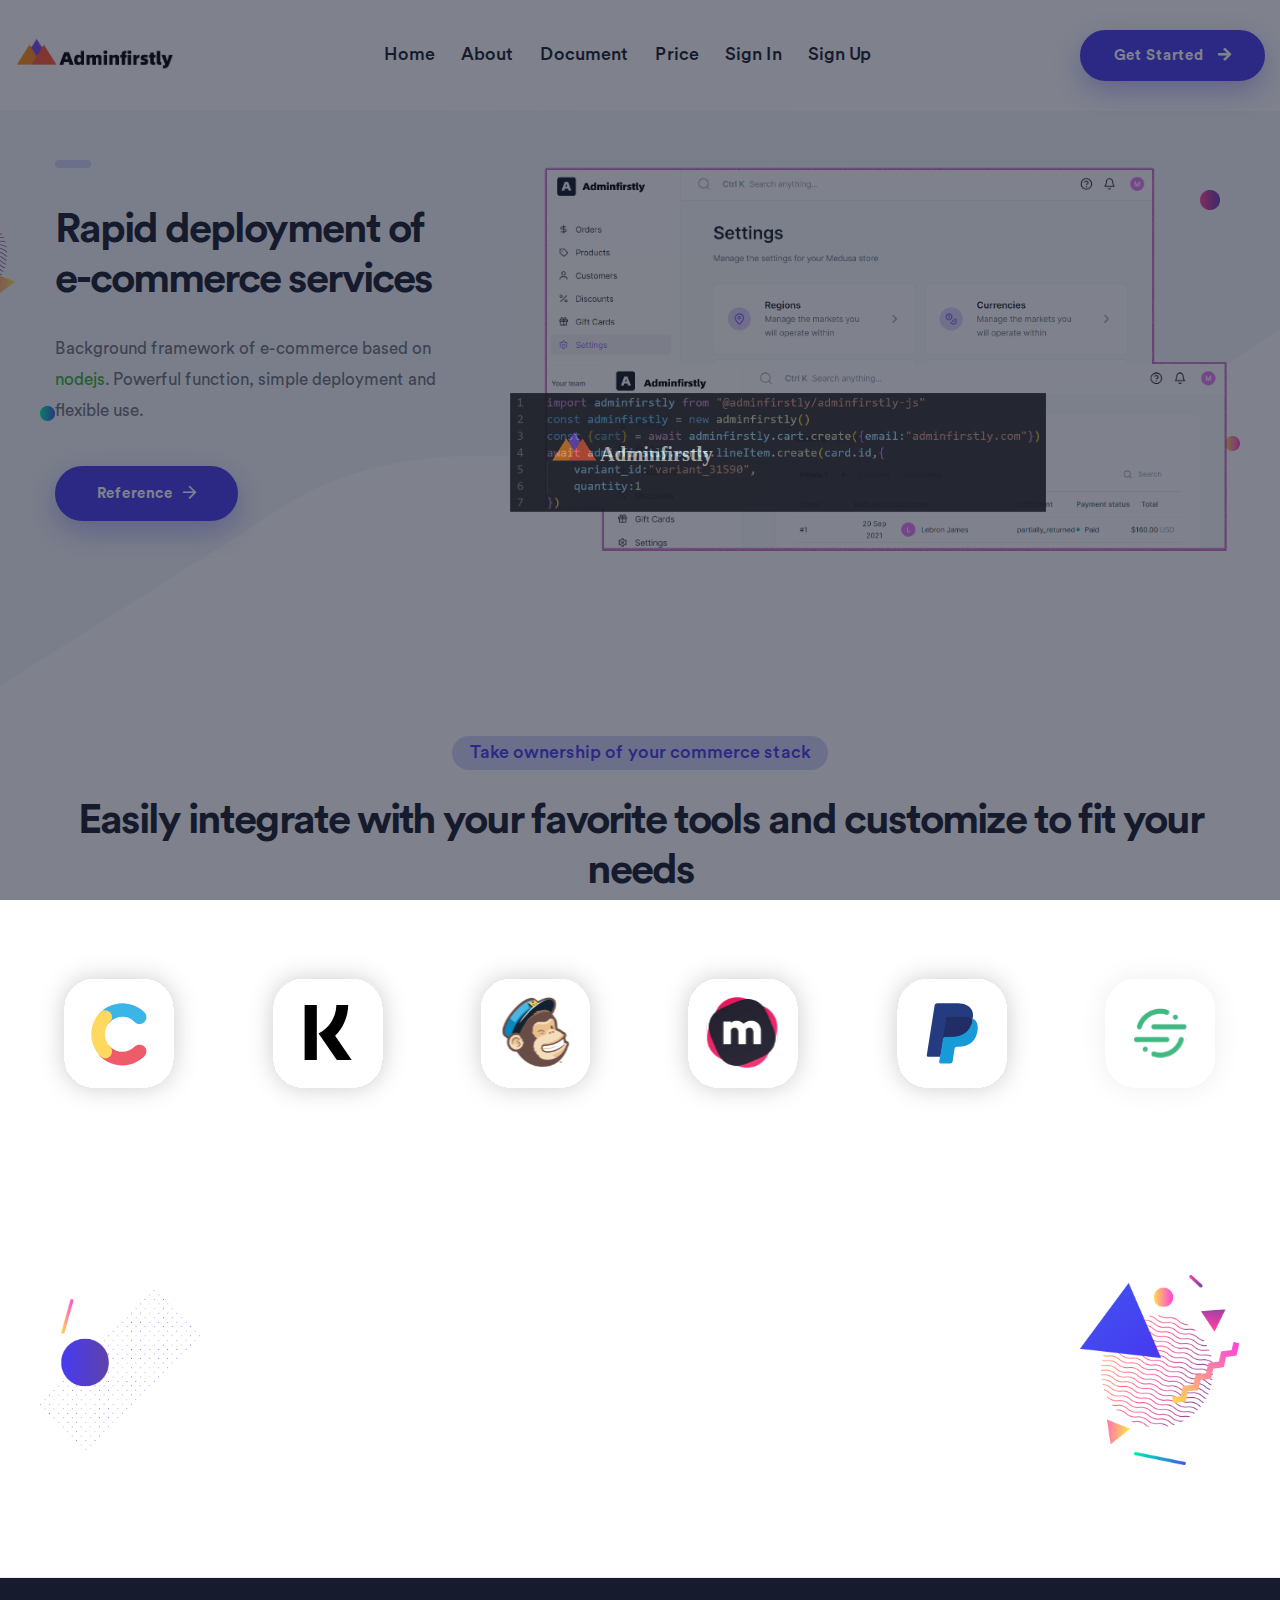
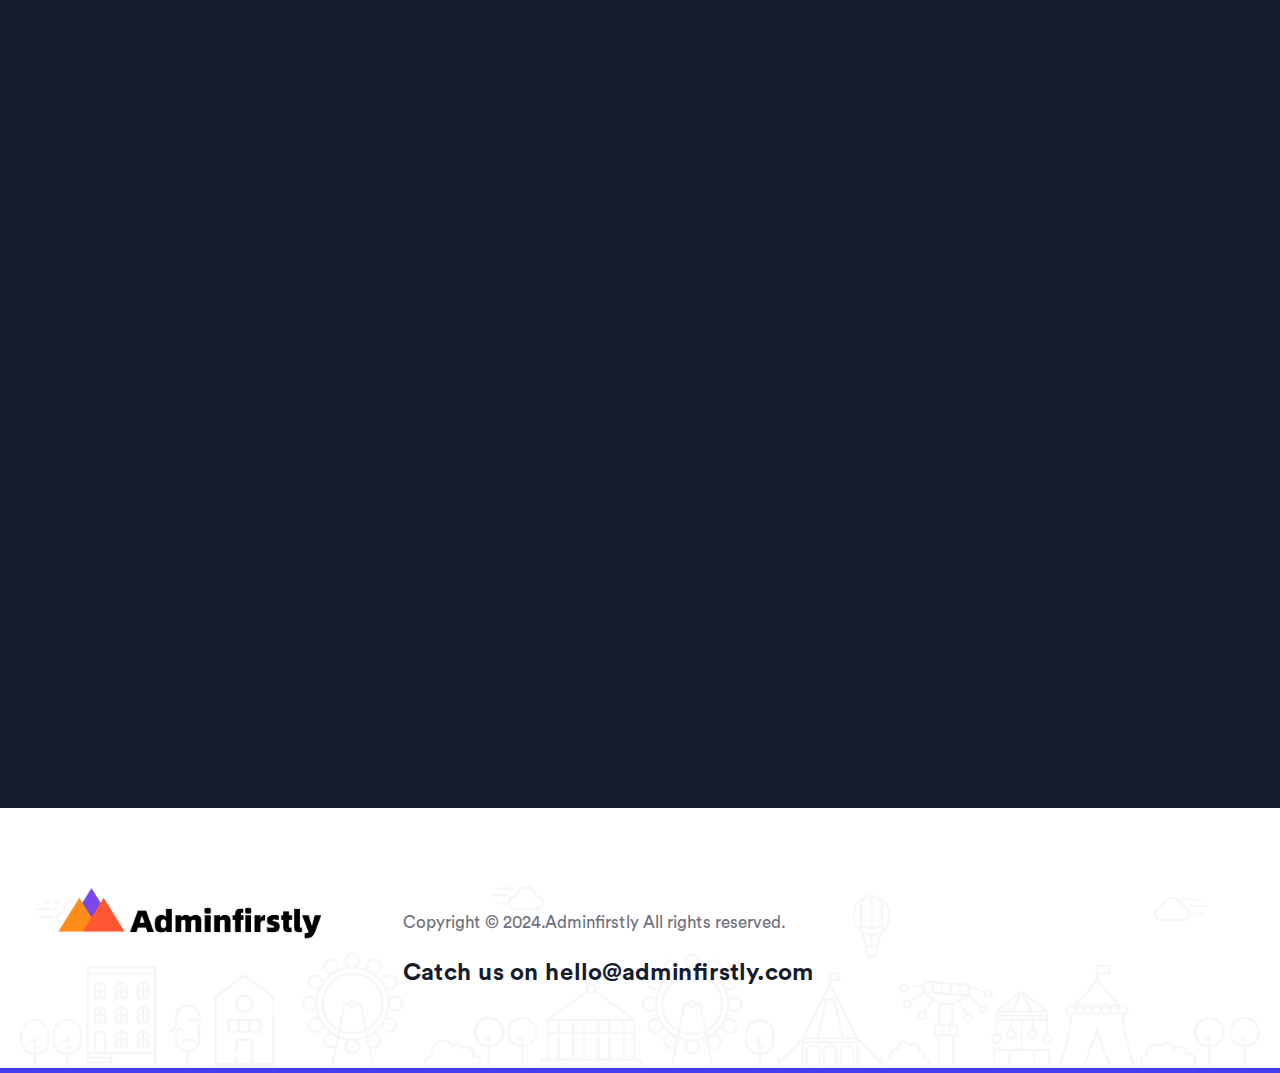
==== commit 9ac11956: "Update index.html" ====
--- a/index.html
+++ b/index.html
@@ -405,7 +405,7 @@
                                 <li><a href="#"><i class="fab fa-behance"></i></a></li>
                                 <li><a href="#"><i class="fab fa-linkedin"></i></a></li>
                             </ul> -->
-                            <p class="copyright-text m-t-20">Copyright &copy; 2023.Adminfirstly All rights reserved.</p>
+                            <p class="copyright-text m-t-20">Copyright &copy; 2024.Adminfirstly All rights reserved.</p>
                             <h4 id="Catchus" class="m-t-20">Catch us on hello@adminfirstly.com</h4>
                         
                         </div>
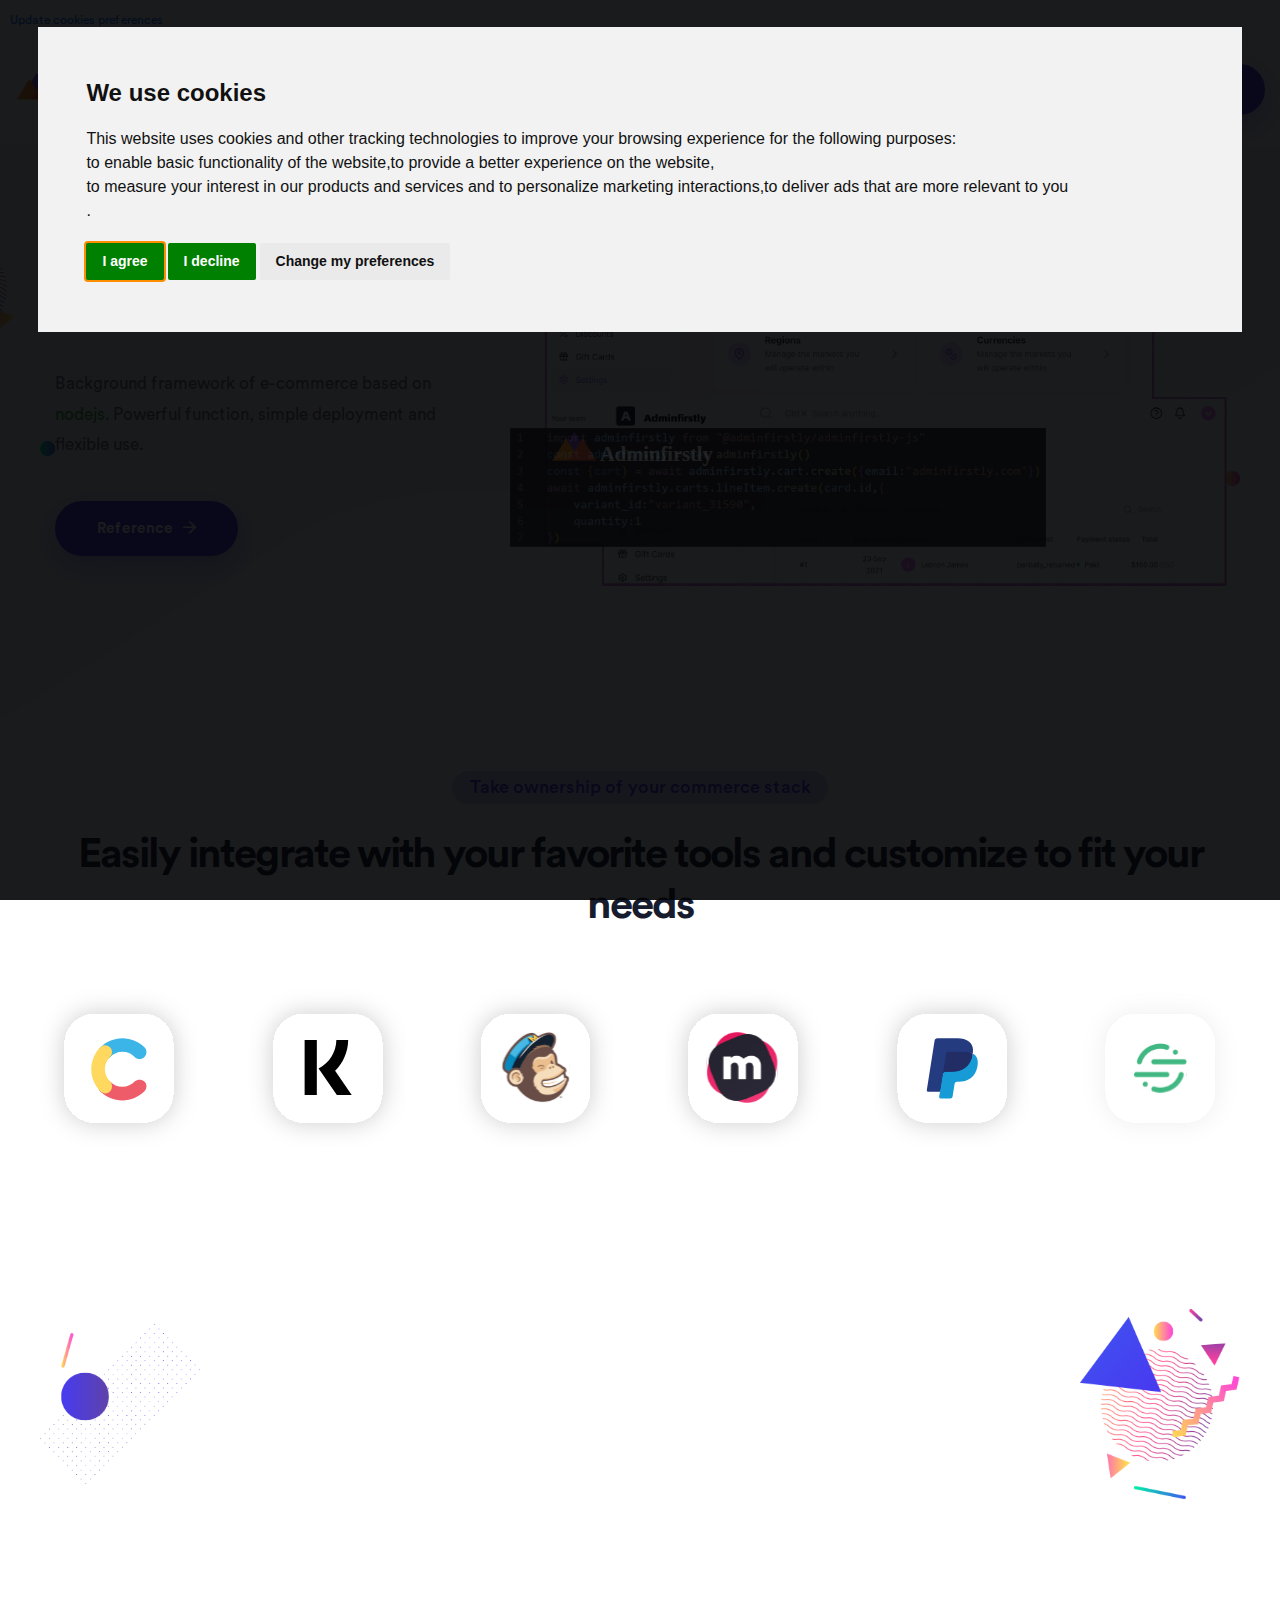
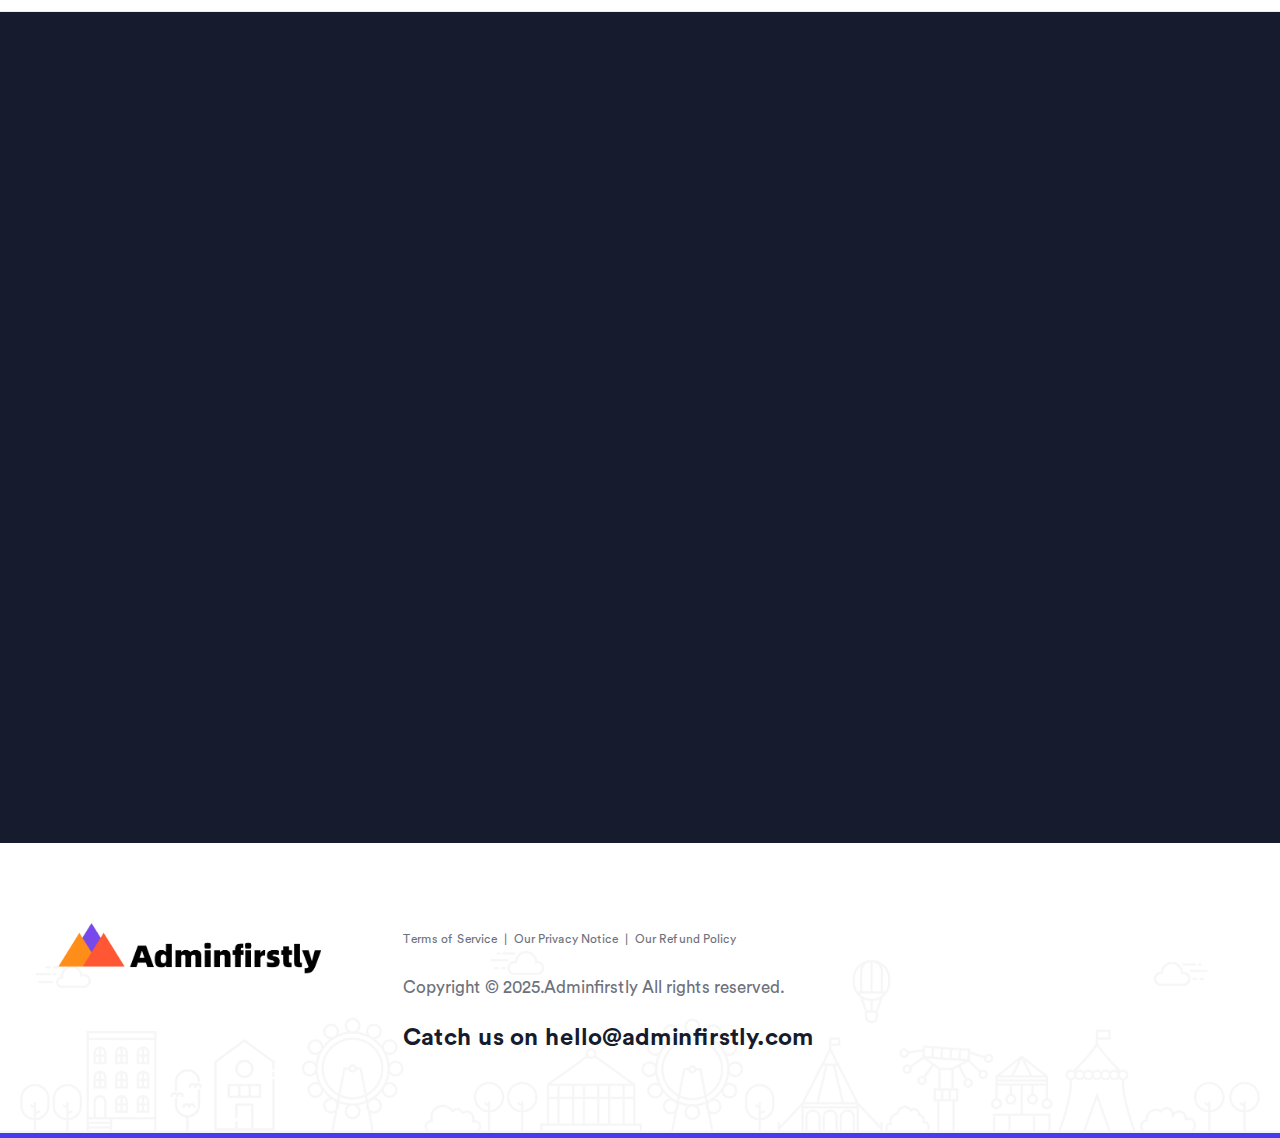
==== commit eb5a1d07: "a" ====
--- a/index.html
+++ b/index.html
@@ -32,6 +32,27 @@
 </head>
 
 <body>
+<!-- Cookie Consent by TermsFeed https://www.TermsFeed.com -->
+<script type="text/javascript" src="./static/js/cookie-consent.js" charset="UTF-8"></script>
+<script type="text/javascript" charset="UTF-8">
+document.addEventListener('DOMContentLoaded', function () {
+console.log('DOMContentLoaded');
+cookieconsent.run({"notice_banner_type":"interstitial","consent_type":"express","palette":"light","language":"en","page_load_consent_levels":["strictly-necessary"],"notice_banner_reject_button_hide":false,"preferences_center_close_button_hide":false,"page_refresh_confirmation_buttons":false});
+});
+</script>
+
+<!-- necessary -->
+<script type="text/plain" data-cookie-consent="strictly-necessary"></script>
+<!-- end of necessary-->
+
+<noscript>Free cookie consent management tool by <a href="https://www.termsfeed.com/" rel="nofollow">TermsFeed</a></noscript>
+<!-- End Cookie Consent by TermsFeed https://www.TermsFeed.com -->
+ 
+<!-- Below is the link that users can use to open Preferences Center to change their preferences. Do not modify the ID parameter. Place it where appropriate, style it as needed. -->
+
+<a href="#" id="open_preferences_center">Update cookies preferences</a>
+
+
     <!--======= Start Preloader =======-->
     <div id="preloader">
         <img class="preloader-image" width="180" src="static/picture/logo-dark.svg" alt="preloader">
@@ -405,7 +426,14 @@
                                 <li><a href="#"><i class="fab fa-behance"></i></a></li>
                                 <li><a href="#"><i class="fab fa-linkedin"></i></a></li>
                             </ul> -->
-                            <p class="copyright-text m-t-20">Copyright &copy; 2024.Adminfirstly All rights reserved.</p>
+                            <ul class="Policy">
+                                <li><a href="./terms.html">Terms of Service</a></li>
+                                <li >|</li>
+                                <li><a href="./privacynotice.html">Our Privacy Notice</a></li>
+                                <li>|</li>
+                                <li><a href="./refundpolicy.html">Our Refund Policy</a></li>
+                            </ul>  
+                            <p class="copyright-text m-t-20">Copyright &copy; 2025.Adminfirstly All rights reserved.</p>
                             <h4 id="Catchus" class="m-t-20">Catch us on hello@adminfirstly.com</h4>
                         
                         </div>
--- a/static/css/style.css
+++ b/static/css/style.css
@@ -179,7 +179,23 @@
 	--font-cs-medium: 'CircularStdMedium';
 	--font-cs-book: 'CircularStdBook';
 }
-
+.Policy{
+	display: block;
+}
+.Policy li{
+	display: inline-block;
+	padding-right: 3px;
+	font-size: 12px;
+ 
+}
+#open_preferences_center{
+    font-size: 12px;
+    padding: 10px;
+    padding-bottom: 0;
+}
+.footer-widgets .Policy .widget a:not(.template-btn) {
+    color: #396eff !important;
+}
 body {
 	color: var(--color-body);
 	font-family: var(--font-cs-book);
@@ -188,7 +204,22 @@
 	line-height: 1.8;
 	overflow-x: hidden !important;
 }
-
+.paddle-frame.paddle-frame-overlay{
+	z-index: 2147483641 !important;
+}
+body #open_preferences_center,
+body .termsfeed-com---reset,
+body .termsfeed-com---reset *{
+	visibility:visible;
+}
+body .termsfeed-com---pc-dialog input[type=checkbox].cc-custom-checkbox {
+    position: absolute;
+    margin: 2px 0 0 16px;
+    cursor: pointer;
+    appearance: none;
+    border: 0;
+    background: transparent;
+}
 * {
 	margin: 0;
 	padding: 0;
